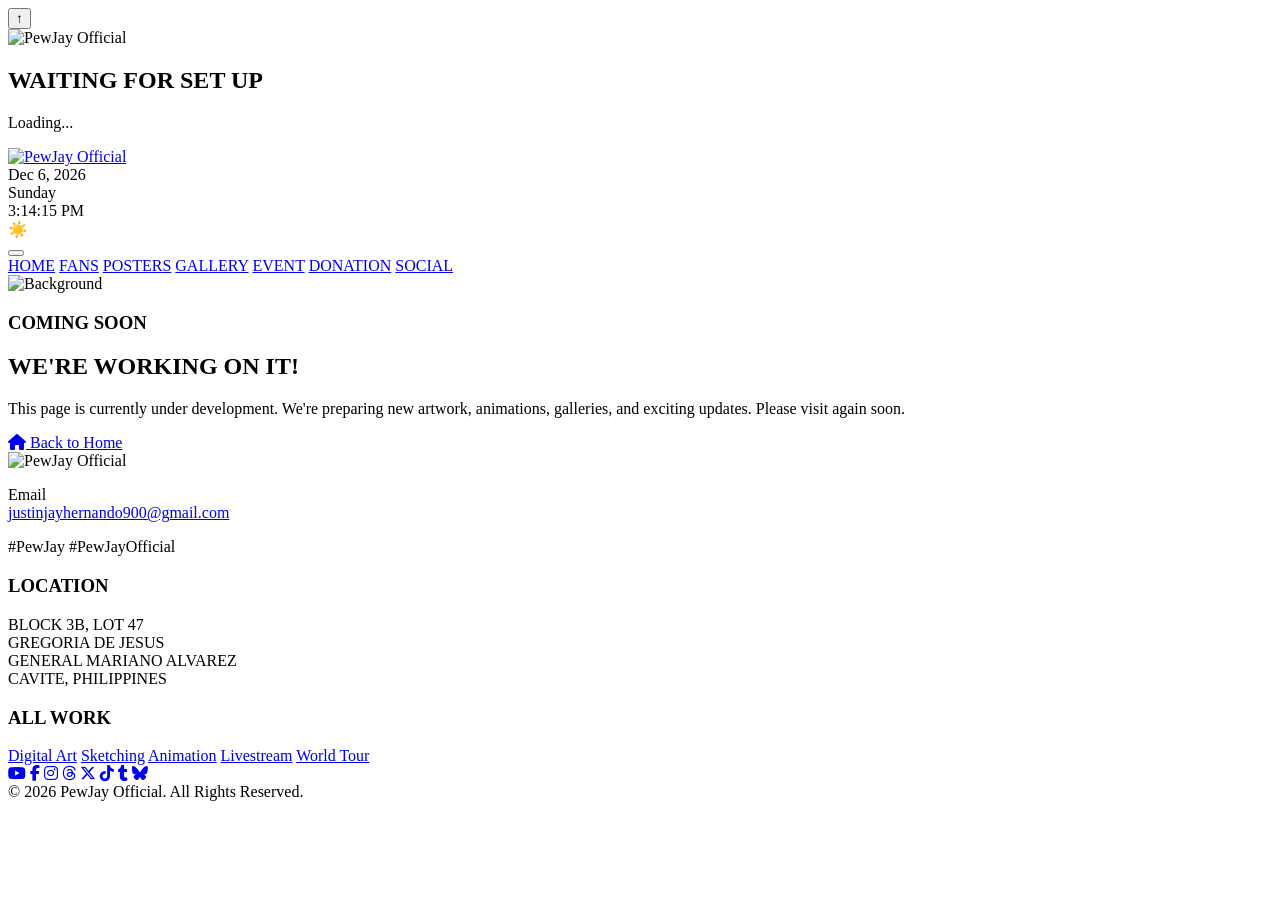
==== coming-soon.html @ 34555b6b "main" ====
<!DOCTYPE html>
<html lang="en">

<head>

    <meta charset="UTF-8">
    <meta name="viewport" content="width=device-width, initial-scale=1.0">

    <title>Coming Soon</title>

    <link rel="icon" href="images/logo/favicon.png">

    <!-- Google Fonts -->
    <link href="https://fonts.googleapis.com/css2?family=Poppins:wght@300;400;500;600;700;800&display=swap" rel="stylesheet">

    <!-- Font Awesome -->
    <link rel="stylesheet"
          href="https://cdnjs.cloudflare.com/ajax/libs/font-awesome/6.7.2/css/all.min.css">

    <!-- Main CSS -->
    <link rel="stylesheet" href="css/coming-soon-style.css">
    <link rel="stylesheet" href="css/coming-soon-responsive.css">

</head>

<body>

<!-- Back To Top -->
<button id="backToTop" aria-label="Back to Top">
    ↑
</button>

<!-- Hero Particles -->
<div class="hero-particles">

    <span></span>
    <span></span>
    <span></span>
    <span></span>
    <span></span>
    <span></span>
    <span></span>
    <span></span>

</div>

<!-- ========================= -->
<!-- LOADING SCREEN -->
<!-- ========================= -->

<div id="loader">

    <div class="loader-card">

        <div class="loader-border"></div>

        <img src="images/logo/name.png"
             class="loader-logo"
             alt="PewJay Official">

        <h2>WAITING FOR SET UP</h2>

        <p>Loading...</p>

        <div class="loading-bar">

            <span></span>

        </div>

    </div>

</div>

<!-- ========================= -->
<!-- NAVIGATION -->
<!-- ========================= -->

<header class="navbar">

    <div class="nav-brand">
        <a href="index.html">
            <img src="images/logo/name.png"
            alt="PewJay Official"
            class="nav-logo">
        </a>
        <div id="navDate" class="nav-date"></div>
    </div>

    <div class="nav-right">

        <div class="datetime">

            <div class="day" id="day">
                Wednesday
            </div>

            <div class="clock" id="clock">
                12:00 PM
            </div>

        </div>

        <div class="theme-icon" id="themeIcon">
            ☀️
        </div>

        <button class="hamburger" id="hamburger">

            <span></span>
            <span></span>
            <span></span>

        </button>

    </div>

</header>

<!-- ========================= -->
<!-- MOBILE MENU -->
<!-- ========================= -->

<nav class="mobile-menu" id="mobileMenu">

    <a href="index.html">HOME</a>

    <a href="coming-soon.html">FANS</a>

    <a href="posters.html">POSTERS</a>

    <a href="coming-soon.html">GALLERY</a>

    <a href="event.html">EVENT</a>

    <a href="coming-soon.html">DONATION</a>

    <a href="coming-soon.html">SOCIAL</a>

</nav>

<!-- ===================== -->
<!-- HERO -->
<!-- ===================== -->

<section class="hero">

    <img src="images/hero/hero-bg.jpg"
         class="hero-bg"
         alt="Background">

    <div class="hero-overlay"></div>

    <div class="coming-particles coming-soon">

        <span></span>
        <span></span>
        <span></span>
        <span></span>
        <span></span>

    </div>

    <div class="hero-container">

        <div class="coming-card">

            <h3>COMING SOON</h3>

            <h1>WE'RE WORKING ON IT!</h1>

            <p>

                This page is currently under development.

                We're preparing new artwork, animations,
                galleries, and exciting updates.

                Please visit again soon.

            </p>

            <a href="index.html" class="btn primary">

                <i class="fa-solid fa-house"></i>

                Back to Home

            </a>

        </div>

    </div>

</section>

<!-- ========================= -->
<!-- FOOTER -->
<!-- ========================= -->

<footer class="footer">

    <div class="footer-container">

        <!-- LEFT -->

        <div class="footer-column">

            <img src="images/logo/name.png"
                 alt="PewJay Official"
                 class="footer-logo">

            <p class="footer-email">

                Email

                <br>

                <a href="mailto:justinjayhernando900@gmail.com">
                    justinjayhernando900@gmail.com
                </a>

            </p>

            <div class="hashtags">

                <span>#PewJay</span>

                <span>#PewJayOfficial</span>

            </div>

        </div>

        <!-- MIDDLE -->

        <div class="footer-column">

            <h3>LOCATION</h3>

            <p>

                BLOCK 3B, LOT 47

                <br>

                GREGORIA DE JESUS

                <br>

                GENERAL MARIANO ALVAREZ

                <br>

                CAVITE, PHILIPPINES

            </p>

        </div>

        <!-- RIGHT -->

        <div class="footer-column">

            <h3>ALL WORK</h3>

            <a href="#digital-art">Digital Art</a>
            <a href="#sketching">Sketching</a>
            <a href="#animation">Animation</a>
            <a href="#livestream">Livestream</a>
            <a href="#world-tour">World Tour</a>

        </div>

    </div>

    <!-- Social -->

    <div class="social-icons">

        <a href="https://youtube.com/@PewJay_Art"><i class="fa-brands fa-youtube"></i></a>

        <a href="https://www.facebook.com/share/1BvWfZyaUS/"><i class="fa-brands fa-facebook-f"></i></a>

        <a href="https://www.instagram.com/PewJay_Art"><i class="fa-brands fa-instagram"></i></a>

        <a href="https://www.threads.net/@pewjay_art"><i class="fa-brands fa-threads"></i></a>

        <a href="https://www.x.com/PewJay_Art"><i class="fa-brands fa-x-twitter"></i></a>

        <a href="https://www.tiktok.com/@pewjay_art"><i class="fa-brands fa-tiktok"></i></a>

        <a href="https://www.tumblr.com/pewjayart"><i class="fa-brands fa-tumblr"></i></a>

        <a href="https://bsky.app/profile/pewjayart.bsky.social"><i class="fa-brands fa-bluesky"></i></a>

    </div>

    <div class="copyright">

        © 2026 PewJay Official.
        All Rights Reserved.

    </div>

</footer>

<!-- ========================= -->
<!-- JS -->
<!-- ========================= -->

<script src="js/menu.js"></script>
<script src="js/datetime.js"></script>
<script src="js/script.js"></script>
<script src="js/slider.js"></script>

</body>
</html>
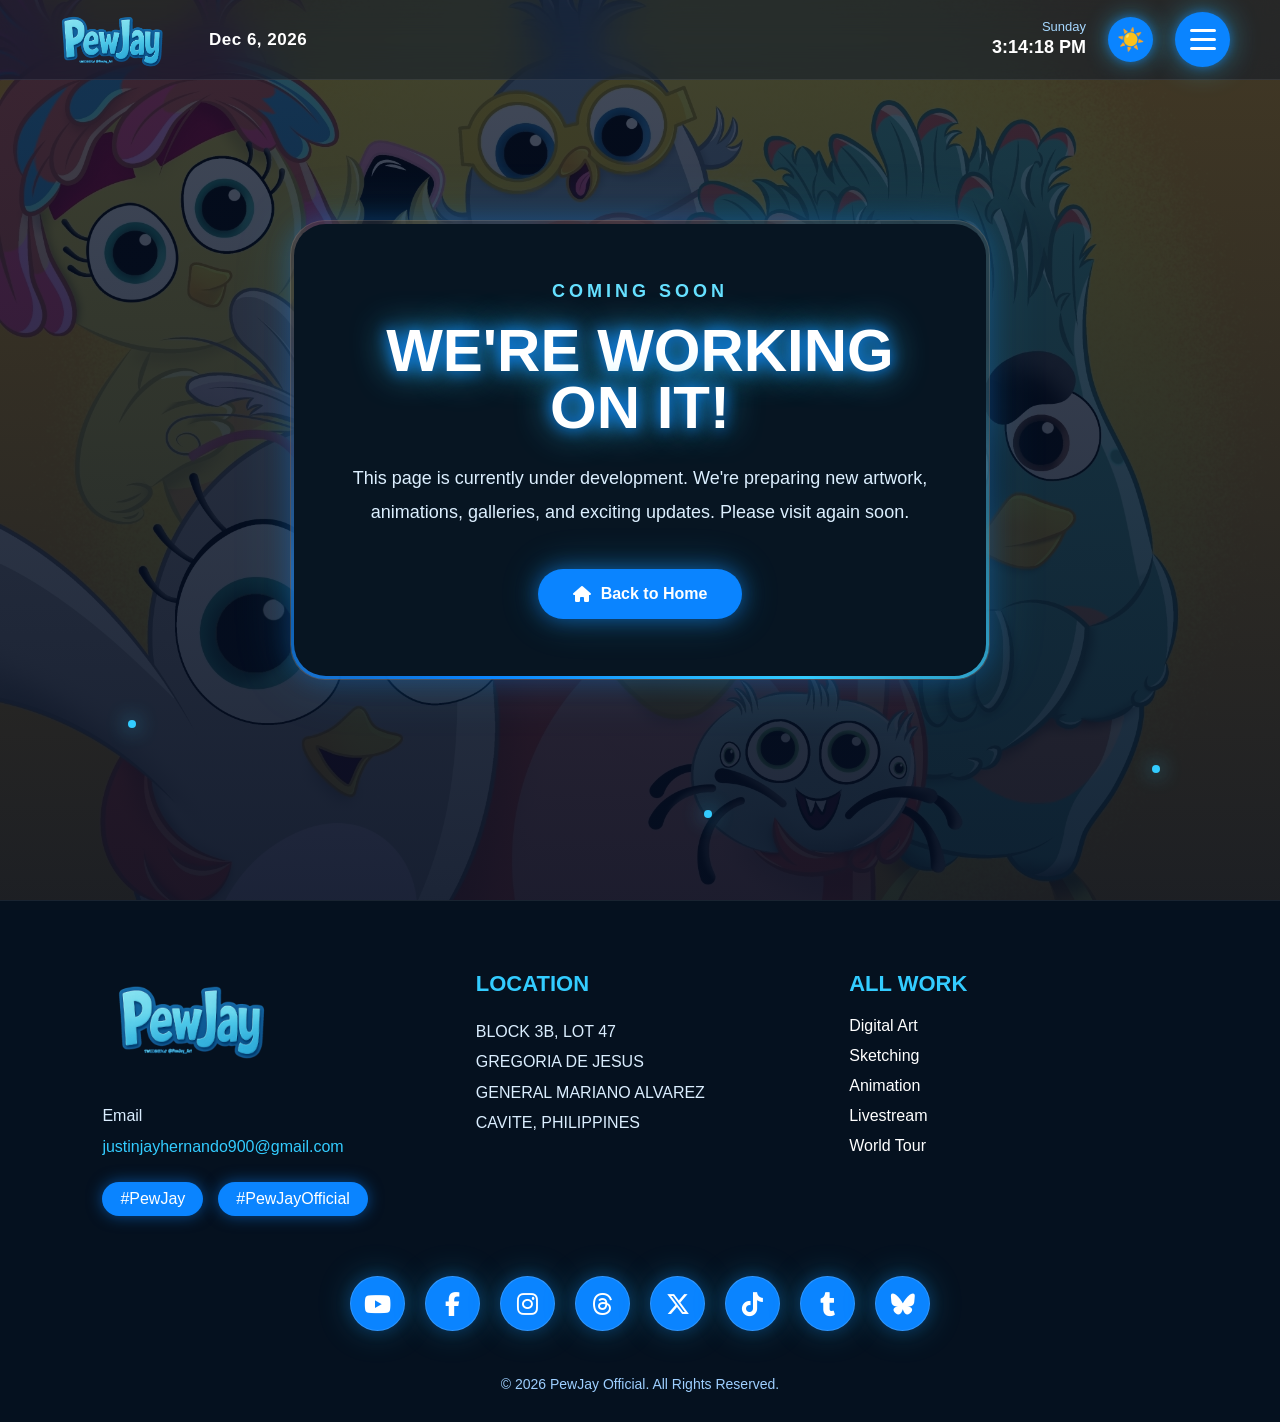
==== commit 9d54871f: "Web Public" ====
--- a/coming-soon.html
+++ b/coming-soon.html
@@ -121,23 +121,23 @@
 <!-- MOBILE MENU -->
 <!-- ========================= -->
 
-<nav class="mobile-menu" id="mobileMenu">
-
-    <a href="index.html">HOME</a>
-
-    <a href="coming-soon.html">FANS</a>
-
-    <a href="posters.html">POSTERS</a>
-
-    <a href="coming-soon.html">GALLERY</a>
-
-    <a href="event.html">EVENT</a>
-
-    <a href="coming-soon.html">DONATION</a>
-
-    <a href="coming-soon.html">SOCIAL</a>
-
-</nav>
+    <nav class="mobile-menu" id="mobileMenu">
+
+        <a href="index.html">HOME</a>
+
+        <a href="coming-soon.html">FANS</a>
+
+        <a href="posters.html">POSTERS</a>
+
+        <a href="coming-soon.html">GALLERY</a>
+
+        <a href="event.html">EVENT</a>
+
+        <a href="coming-soon.html">DONATION</a>
+
+        <a href="social.html">SOCIAL</a>
+
+    </nav>
 
 <!-- ===================== -->
 <!-- HERO -->
--- a/css/coming-soon-style.css
+++ b/css/coming-soon-style.css
@@ -0,0 +1,1624 @@
+/* ==========================================
+   PEWJAY OFFICIAL
+   Main Stylesheet
+========================================== */
+
+*{
+    margin:0;
+    padding:0;
+    box-sizing:border-box;
+}
+
+html{
+    scroll-behavior:smooth;
+}
+
+body{
+    font-family:'Poppins',sans-serif;
+    background:#071522;
+    color:#fff;
+    overflow-x:hidden;
+}
+
+/* Scrollbar */
+
+::-webkit-scrollbar{
+    width:10px;
+}
+
+::-webkit-scrollbar-track{
+    background:#071522;
+}
+
+::-webkit-scrollbar-thumb{
+    background:#0A84FF;
+    border-radius:20px;
+}
+
+::-webkit-scrollbar-thumb:hover{
+    background:#33CCFF;
+}
+
+/* ===========================
+   Navigation
+=========================== */
+
+.navbar{
+    position:fixed;
+    top:0;
+    left:0;
+    width:100%;
+    height:80px;
+    display:flex;
+    justify-content:space-between;
+    align-items:center;
+    padding:0 70px;
+    z-index:9999;
+
+    background:rgba(8,20,45,.45);
+    backdrop-filter:blur(18px);
+
+    border-bottom:1px solid rgba(255,255,255,.08);
+
+    transition:.35s;
+}
+
+.nav-logo img{
+    height:60px;
+    display:block;
+}
+
+.nav-right{
+    display:flex;
+    align-items:center;
+    gap:22px;
+}
+
+/* Logo + Date */
+
+.nav-brand{
+
+    display:flex;
+
+    align-items:center;
+
+    gap:18px;
+
+}
+
+.nav-logo{
+
+    width:125px;
+
+    height:auto;
+
+    margin-top: 7px;
+
+}
+
+.nav-date{
+
+    padding:8px 16px;
+
+    border-radius:30px;
+
+    color:#FFFFFF;
+
+    font-size:17px;
+
+    font-weight:600;
+
+    letter-spacing:.5px;
+
+    white-space:nowrap;
+
+
+}
+
+/* ===========================
+   Date Time
+=========================== */
+
+.datetime{
+    text-align:right;
+    line-height:1.3;
+}
+
+.day{
+    font-size:13px;
+    color:#A6D8FF;
+}
+
+.clock{
+    font-size:18px;
+    font-weight:700;
+    color:#ffffff;
+}
+
+/* ===========================
+   Day / Night
+=========================== */
+
+.theme-icon{
+    width:45px;
+    height:45px;
+
+    border-radius:50%;
+
+    display:flex;
+    align-items:center;
+    justify-content:center;
+
+    background:#0A84FF;
+
+    cursor:pointer;
+
+    font-size:22px;
+
+    box-shadow:
+    0 0 10px #0a84ff7e,
+    0 0 25px #33ccff7a;
+
+    transition:.3s;
+}
+
+.theme-icon:hover{
+
+    transform:rotate(25deg) scale(1.08);
+
+}
+
+/* ===========================
+   Hamburger
+=========================== */
+
+.hamburger{
+
+    width:55px;
+    height:55px;
+    transition:.3s;
+
+
+    border:none;
+    outline:none;
+
+    border-radius:50%;
+
+    cursor:pointer;
+
+    display:flex;
+    flex-direction:column;
+    justify-content:center;
+    align-items:center;
+
+    gap:6px;
+
+    background:#0A84FF;
+
+    box-shadow:
+    0 0 10px #0a84ff7c,
+    0 0 30px #33ccff79;
+
+}
+
+.hamburger.active span:nth-child(1){
+
+    transform:
+    translateY(9px)
+    rotate(45deg);
+
+}
+
+.hamburger.active span:nth-child(2){
+
+    opacity:0;
+
+}
+
+.hamburger.active span:nth-child(3){
+
+    transform:
+    translateY(-9px)
+    rotate(-45deg);
+
+}
+
+.hamburger span{
+
+    width:26px;
+    height:3px;
+
+    border-radius:5px;
+
+    background:white;
+
+    transition:.35s;
+
+}
+
+/* ===========================
+   Mobile Menu
+=========================== */
+
+.mobile-menu{
+
+    position:fixed;
+
+    top:80px;
+    right:-320px;
+
+    width:280px;
+    height:calc(100vh - 80px);
+
+    background:#071522;
+
+    display:flex;
+    flex-direction:column;
+
+    padding:40px;
+
+    gap:25px;
+
+    transition:.35s;
+
+    z-index:999;
+
+    border-left:1px solid rgba(255,255,255,.08);
+
+}
+
+.mobile-menu.active{
+
+    right:0;
+
+}
+
+.mobile-menu a{
+
+    position:relative;
+
+    color:white;
+
+    text-decoration:none;
+
+    font-weight:600;
+
+    letter-spacing:1px;
+
+    transition:.3s;
+
+}
+
+.mobile-menu a::after{
+
+    content:"";
+
+    position:absolute;
+
+    left:0;
+
+    bottom:-6px;
+
+    width:0;
+
+    height:2px;
+
+    background:#33CCFF;
+
+    transition:.35s;
+
+}
+
+.mobile-menu a:hover::after{
+
+    width:100%;
+
+}
+
+.mobile-menu a:hover{
+
+    color:#33CCFF;
+
+    padding-left:8px;
+
+}
+
+/* ===========================
+   Hero
+=========================== */
+
+.hero{
+
+    position:relative;
+
+    min-height:100vh;
+
+    display:flex;
+
+    align-items:center;
+
+    overflow:hidden;
+
+}
+
+.hero-bg{
+
+    position:absolute;
+
+    inset:0;
+
+    width:100%;
+
+    height:100%;
+
+    object-fit:cover;
+
+    animation:zoomHero 20s ease-in-out infinite alternate;
+
+}
+
+.hero-overlay{
+
+    position:absolute;
+
+    inset:0;
+
+    background:
+    linear-gradient(
+    90deg,
+    rgba(6,15,40,.92),
+    rgba(6,20,45,.70),
+    rgba(5,20,45,.45)
+    );
+
+}
+
+.hero-container{
+
+    position:relative;
+
+    z-index:5;
+
+    width:100%;
+    max-width:1500px;
+
+    margin:0 auto;
+
+    padding:120px 100px 80px;
+
+    display:grid;
+
+    grid-template-columns:1.1fr .9fr;
+
+    gap:80px;
+
+    align-items:center;
+
+}
+
+.hero-tag{
+
+    display:inline-block;
+
+    padding:10px 20px;
+
+    border-radius:50px;
+
+    background:rgba(10,132,255,.18);
+
+    border:1px solid rgba(51,204,255,.4);
+
+    color:#66E0FF;
+
+    letter-spacing:2px;
+
+    margin-bottom:25px;
+
+}
+
+.hero h1{
+
+    font-size:84px;
+
+    line-height:.95;
+
+    margin-bottom:30px;
+
+    text-shadow:
+
+    0 0 15px #0a84ff88,
+
+    0 0 35px #33ccff85;
+
+}
+
+.hero-skills{
+
+    display:flex;
+
+    flex-wrap:wrap;
+
+    gap:12px;
+
+    margin-bottom:30px;
+
+}
+
+.hero-skills span{
+
+    padding:10px 18px;
+
+    border-radius:50px;
+
+    background:rgba(255,255,255,.08);
+
+    border:1px solid rgba(51,204,255,.25);
+
+    backdrop-filter:blur(8px);
+
+}
+
+.hero p{
+
+    max-width:650px;
+
+    line-height:1.9;
+
+    color:#D8EDFF;
+
+}
+
+.hero-image{
+
+    display:flex;
+
+    justify-content:center;
+
+}
+
+.hero-image img{
+
+    width:100%;
+
+    max-width:520px;
+
+    animation:floatHero 5s ease-in-out infinite;
+
+    filter:
+
+    drop-shadow(0 0 20px #0A84FF)
+
+    drop-shadow(0 0 50px #33CCFF);
+
+}
+
+.hero-stats{
+
+    display:flex;
+
+    gap:20px;
+
+    margin-top:50px;
+
+}
+
+
+.stat-card{
+
+    width:140px;
+
+    padding:22px;
+
+    text-align:center;
+
+    border-radius:20px;
+
+    background:rgba(255,255,255,.06);
+
+    border:1px solid rgba(51,204,255,.25);
+
+    backdrop-filter:blur(12px);
+
+}
+
+.stat-card h2{
+
+    color:#33CCFF;
+
+    font-size:34px;
+
+}
+
+.stat-card small{
+
+    color:#D8EDFF;
+
+}
+
+.scroll-down{
+
+    position:absolute;
+
+    bottom:30px;
+
+    left:50%;
+
+    transform:translateX(-50%);
+
+    display:flex;
+
+    flex-direction:column;
+
+    align-items:center;
+
+    color:white;
+
+    animation:bounce 2s infinite;
+
+}
+
+.scroll-down span{
+
+    margin-top:8px;
+
+    font-size:13px;
+
+    letter-spacing:2px;
+
+}
+
+@keyframes bounce{
+
+    0%,100%{
+
+        transform:translateX(-50%) translateY(0);
+
+    }
+
+    50%{
+
+        transform:translateX(-50%) translateY(10px);
+
+    }
+
+}
+
+.hero-left{
+
+    max-width:650px;
+
+    padding-left:30px;
+
+}
+
+
+/* ===========================
+   Buttons
+=========================== */
+
+.hero-buttons{
+
+    display:flex;
+
+    gap:20px;
+
+    margin-top:35px;
+
+}
+
+.btn{
+
+    position:relative;
+
+    overflow:hidden;
+
+    display:inline-flex;
+
+    align-items:center;
+
+    justify-content:center;
+
+    padding:16px 34px;
+
+    border-radius:50px;
+
+    text-decoration:none;
+
+    font-weight:700;
+
+    color:#fff;
+
+    transition:.35s ease;
+
+}
+
+.btn::before{
+
+    content:"";
+
+    position:absolute;
+
+    top:0;
+
+    left:-120%;
+
+    width:60%;
+
+    height:100%;
+
+    background:rgba(255,255,255,.25);
+
+    transform:skewX(-25deg);
+
+    transition:.6s;
+
+}
+
+.btn:hover::before{
+
+    left:140%;
+
+}
+
+.btn:hover{
+
+    transform:translateY(-5px) scale(1.04);
+
+}
+
+.primary{
+
+    background:#0A84FF;
+
+    color:white;
+
+    box-shadow:
+    0 0 20px #0a84ff80,
+    0 0 40px #33ccff3f;
+
+}
+
+.primary:hover{
+
+    transform:translateY(-5px);
+
+}
+
+.secondary{
+
+    border:2px solid #33CCFF;
+
+    color:white;
+
+}
+
+.secondary:hover{
+
+    background:#33CCFF;
+
+    color:#071522;
+
+}
+
+/* ===========================
+   Animation
+=========================== */
+
+@keyframes zoomHero{
+
+    from{
+
+        transform:scale(1);
+
+    }
+
+    to{
+
+        transform:scale(1.08);
+
+    }
+
+}
+
+/* ==========================================
+   FOOTER
+========================================== */
+
+.footer{
+
+    background:#05111F;
+
+    padding:70px 8% 30px;
+
+    border-top:1px solid rgba(255,255,255,.08);
+
+}
+
+.footer-container{
+
+    display:grid;
+
+    grid-template-columns:
+    repeat(auto-fit,minmax(250px,1fr));
+
+    gap:45px;
+
+}
+
+.footer-column h3{
+
+    margin-bottom:20px;
+
+    color:#33CCFF;
+
+    font-size:22px;
+
+}
+
+.footer-logo{
+
+    width:180px;
+
+    margin-bottom:25px;
+
+}
+
+.footer-column p{
+
+    line-height:1.9;
+
+    color:#dbeeff;
+
+}
+
+.footer-column a{
+
+    display:block;
+
+    color:white;
+
+    text-decoration:none;
+
+    margin-bottom:12px;
+
+    transition:.3s;
+
+}
+
+.footer-column a:hover{
+
+    color:#33CCFF;
+
+    padding-left:8px;
+
+}
+
+.footer-email{
+
+    margin-bottom:20px;
+
+}
+
+.footer-email a{
+
+    display:inline;
+
+    color:#33CCFF;
+
+}
+
+.hashtags{
+
+    display:flex;
+
+    gap:15px;
+
+    flex-wrap:wrap;
+
+    margin-top:20px;
+
+}
+
+.hashtags span{
+
+    background:#0A84FF;
+
+    padding:8px 18px;
+
+    border-radius:30px;
+
+    box-shadow:
+
+    0 0 15px #0a84ff81;
+
+}
+
+/* ==========================================
+   SOCIAL ICONS
+========================================== */
+
+.social-icons{
+
+    display:flex;
+
+    justify-content:center;
+
+    align-items:center;
+
+    gap:20px;
+
+    margin-top:60px;
+
+    flex-wrap:wrap;
+
+}
+
+.social-icons a{
+
+    width:55px;
+
+    height:55px;
+
+    display:flex;
+
+    align-items:center;
+
+    justify-content:center;
+
+    text-decoration:none;
+
+    color:#FFFFFF;
+
+    font-size:24px;
+
+    border-radius:50%;
+
+    background:#0A84FF;
+
+    border:1px solid rgba(255,255,255,.15);
+
+    box-shadow:
+        0 0 15px #0a84ff3d,
+        0 0 35px #33ccff3a;
+
+    transition:all .3s ease;
+
+}
+
+.social-icons a i{
+
+    color:#FFFFFF;
+
+    text-decoration:none;
+
+    line-height:1;
+
+}
+
+.social-icons a:hover{
+
+    background:#33CCFF;
+
+    color:#FFFFFF;
+
+    transform:translateY(-6px) scale(1.08);
+
+    box-shadow:
+        0 0 20px #33CCFF,
+        0 0 45px #33CCFF;
+
+}
+
+.social-icons a:hover i{
+
+    color:#FFFFFF;
+
+}
+
+/* Copyright */
+
+.copyright{
+
+    text-align:center;
+
+    margin-top:45px;
+
+    color:#9ecfff;
+
+    font-size:14px;
+
+}
+
+/* ==========================================
+   LOADING SCREEN
+========================================== */
+
+#loader{
+
+    position:fixed;
+
+    inset:0;
+
+    background:#071522;
+
+    display:flex;
+
+    justify-content:center;
+
+    align-items:center;
+
+    z-index:999999;
+
+    transition:
+        opacity .6s ease,
+        visibility .6s ease;
+
+}
+
+#loader.hide{
+
+    opacity:0;
+
+    visibility:hidden;
+
+}
+
+.loader-content{
+
+    text-align:center;
+
+}
+
+.loader-logo{
+
+    width:220px;
+
+    margin-bottom:40px;
+
+    animation:logoFloat 2.5s ease-in-out infinite;
+
+}
+
+.loader-ring{
+
+    width:70px;
+
+    height:70px;
+
+    border-radius:50%;
+
+    border:6px solid rgba(255,255,255,.15);
+
+    border-top:6px solid #33CCFF;
+
+    margin:auto;
+
+    animation:spin 1s linear infinite;
+
+    box-shadow:
+
+    0 0 25px #0a84ff85,
+
+    0 0 40px #33ccff79;
+
+}
+
+.loader-text{
+
+    margin-top:25px;
+
+    font-size:18px;
+
+    letter-spacing:2px;
+
+    color:#D7F0FF;
+
+}
+
+.loader-card{
+
+    position:relative;
+
+    width:380px;
+
+    padding:45px;
+
+    border-radius:28px;
+
+    background:rgba(255,255,255,.05);
+
+    backdrop-filter:blur(18px);
+
+    overflow:hidden;
+
+    text-align:center;
+
+    border:1px solid rgba(255,255,255,.08);
+
+}
+
+.loader-border{
+
+    position:absolute;
+
+    inset:-2px;
+
+    border-radius:30px;
+
+    background:
+
+    conic-gradient(
+
+    transparent,
+
+    transparent,
+
+    #33CCFF,
+
+    #00BFFF,
+
+    transparent,
+
+    transparent
+
+    );
+
+    animation:borderRotate 2.2s linear infinite;
+
+}
+
+.loader-border::before{
+
+    content:"";
+
+    position:absolute;
+
+    inset:3px;
+
+    border-radius:28px;
+
+    background:#071522;
+
+}
+
+.loader-card>*{
+
+    position:relative;
+
+    z-index:2;
+
+}
+
+@keyframes borderRotate{
+
+    from{
+
+        transform:rotate(0deg);
+
+    }
+
+    to{
+
+        transform:rotate(360deg);
+
+    }
+
+}
+
+.loading-bar{
+
+    width:100%;
+
+    height:8px;
+
+    margin-top:30px;
+
+    border-radius:30px;
+
+    overflow:hidden;
+
+    background:#16304A;
+
+}
+
+.loading-bar span{
+
+    display:block;
+
+    width:40%;
+
+    height:100%;
+
+    border-radius:30px;
+
+    background:linear-gradient(
+
+    90deg,
+
+    #00BFFF,
+
+    #33CCFF,
+
+    #FFFFFF,
+
+    #33CCFF
+
+    );
+
+    animation:loadingMove 1.6s infinite;
+
+}
+
+@keyframes loadingMove{
+
+    from{
+
+        transform:translateX(-100%);
+
+    }
+
+    to{
+
+        transform:translateX(260%);
+
+    }
+
+}
+
+.loader-logo{
+
+    width:180px;
+
+    margin-bottom:20px;
+
+    animation:floatLogo 3s ease-in-out infinite;
+
+}
+
+@keyframes floatLogo{
+
+    0%,100%{
+
+        transform:translateY(0);
+
+    }
+
+    50%{
+
+        transform:translateY(-8px);
+
+    }
+
+}
+
+/* Animation */
+
+@keyframes spin{
+
+    from{
+
+        transform:rotate(0deg);
+
+    }
+
+    to{
+
+        transform:rotate(360deg);
+
+    }
+
+}
+
+@keyframes logoFloat{
+
+    0%{
+
+        transform:translateY(0);
+
+    }
+
+    50%{
+
+        transform:translateY(-10px);
+
+    }
+
+    100%{
+
+        transform:translateY(0);
+
+    }
+
+}
+
+/* =====================================
+   Scroll Progress
+===================================== */
+
+#progressBar{
+
+    position:fixed;
+
+    top:0;
+    left:0;
+
+    height:4px;
+
+    width:0;
+
+    background:linear-gradient(
+    90deg,
+    #00BFFF,
+    #0A84FF,
+    #33CCFF);
+
+    z-index:999999;
+
+}
+
+/* =====================================
+   Back To Top
+===================================== */
+
+#backToTop{
+
+    position:fixed;
+
+    right:30px;
+    bottom:30px;
+
+    width:58px;
+    height:58px;
+
+    border:none;
+
+    border-radius:50%;
+
+    background:#0A84FF;
+
+    color:#fff;
+
+    cursor:pointer;
+
+    font-size:24px;
+
+    opacity:0;
+
+    visibility:hidden;
+
+    transition:.3s;
+
+    box-shadow:
+
+    0 0 20px #0a84ff7c,
+
+    0 0 45px #33ccff80;
+
+}
+
+#backToTop.show{
+
+    opacity:1;
+
+    visibility:visible;
+
+}
+
+#backToTop:hover{
+
+    transform:translateY(-6px);
+
+}
+
+/* =====================================
+   Mobile
+===================================== */
+
+@media(max-width:768px){
+
+    #backToTop{
+
+        right:18px;
+
+        bottom:18px;
+
+        width:50px;
+
+        height:50px;
+
+    }
+
+}
+
+
+
+
+
+
+
+
+
+
+
+
+
+/* ==========================================
+   COMING SOON
+========================================== */
+
+.hero{
+
+    position:relative;
+
+    min-height:100vh;
+
+    display:flex;
+
+    justify-content:center;
+
+    align-items:center;
+
+    overflow:hidden;
+
+}
+
+.hero-bg{
+
+    position:absolute;
+
+    inset:0;
+
+    width:100%;
+
+    height:100%;
+
+    object-fit:cover;
+
+    z-index:-3;
+
+}
+
+.hero-overlay{
+
+    position:absolute;
+
+    inset:0;
+
+    background:linear-gradient(
+        rgba(5,15,35,.75),
+        rgba(5,15,35,.90)
+    );
+
+    z-index:-2;
+
+}
+
+.hero-container{
+
+    width:100%;
+
+    max-width:1200px;
+
+    padding:120px 30px;
+
+    display:flex;
+
+    justify-content:center;
+
+    align-items:center;
+
+}
+
+.coming-card{
+
+    position:relative;
+
+    width:100%;
+
+    max-width:700px;
+
+    padding:60px 50px;
+
+    text-align:center;
+
+    border-radius:35px;
+
+    background:rgba(255,255,255,.08);
+
+    backdrop-filter:blur(12px);
+
+    border:1px solid rgba(255,255,255,.12);
+
+    overflow:hidden;
+
+    box-shadow:
+
+        0 0 25px rgba(10,132,255,.25),
+
+        0 0 60px rgba(51,204,255,.15);
+
+}
+
+.coming-card::before{
+
+    content:"";
+
+    position:absolute;
+
+    inset:-3px;
+
+    border-radius:35px;
+
+    background:conic-gradient(
+
+        transparent,
+
+        transparent,
+
+        #33CCFF,
+
+        #0A84FF,
+
+        transparent,
+
+        transparent
+
+    );
+
+    animation:borderRotate 8s linear infinite;
+
+    z-index:-1;
+
+}
+
+.coming-card::after{
+
+    content:"";
+
+    position:absolute;
+
+    inset:3px;
+
+    border-radius:32px;
+
+    background:#071522;
+
+    z-index:-1;
+
+}
+
+@keyframes borderRotate{
+
+    from{
+
+        transform:rotate(0deg);
+
+    }
+
+    to{
+
+        transform:rotate(360deg);
+
+    }
+
+}
+
+.coming-card h3{
+
+    color:#66E0FF;
+
+    font-size:18px;
+
+    letter-spacing:4px;
+
+    margin-bottom:20px;
+
+    text-transform:uppercase;
+
+}
+
+.coming-card h1{
+
+    color:#fff;
+
+    font-size:60px;
+
+    margin-bottom:25px;
+
+    text-shadow:
+
+        0 0 15px #0A84FF,
+
+        0 0 35px #33CCFF;
+
+}
+
+.coming-card p{
+
+    color:#DCEFFF;
+
+    font-size:18px;
+
+    line-height:1.9;
+
+    margin-bottom:40px;
+
+}
+
+.coming-card .btn{
+
+    display:inline-flex;
+
+    align-items:center;
+
+    gap:10px;
+
+    padding:16px 35px;
+
+    border-radius:50px;
+
+}
+
+.coming-particles{
+
+    position:absolute;
+
+    inset:0;
+
+    overflow:hidden;
+
+    pointer-events:none;
+
+}
+
+.coming-particles span{
+
+    position:absolute;
+
+    width:8px;
+
+    height:8px;
+
+    border-radius:50%;
+
+    background:#33CCFF;
+
+    box-shadow:0 0 20px #33CCFF;
+
+    animation:floatParticle 12s linear infinite;
+
+}
+
+.coming-particles span:nth-child(1){left:10%;top:80%;}
+.coming-particles span:nth-child(2){left:30%;top:60%;}
+.coming-particles span:nth-child(3){left:55%;top:90%;}
+.coming-particles span:nth-child(4){left:75%;top:70%;}
+.coming-particles span:nth-child(5){left:90%;top:85%;}
+
+@keyframes floatParticle{
+
+    from{
+
+        transform:translateY(0);
+
+        opacity:0;
+
+    }
+
+    30%{
+
+        opacity:1;
+
+    }
+
+    to{
+
+        transform:translateY(-700px);
+
+        opacity:0;
+
+    }
+
+}
+
+
--- a/css/coming-soon-responsive.css
+++ b/css/coming-soon-responsive.css
@@ -0,0 +1,327 @@
+/* ==========================================
+   Responsive Design
+   PewJay Official
+========================================== */
+
+/* ===========================
+   Large Laptop
+=========================== */
+
+@media (max-width:1400px){
+
+    .navbar{
+        padding:0 50px;
+    }
+
+    .hero-content{
+        margin:0 0 90px 50px;
+    }
+
+    .hero h1{
+        font-size:60px;
+    }
+
+}
+
+/* ===========================
+   Laptop
+=========================== */
+
+@media (max-width:1200px){
+
+    .navbar{
+        padding:0 40px;
+    }
+
+    .hero-content{
+        max-width:650px;
+    }
+
+    .hero h1{
+        font-size:52px;
+    }
+
+    .hero h3{
+        font-size:20px;
+    }
+
+}
+
+/* ===========================
+   Tablet
+=========================== */
+
+@media (max-width:992px){
+
+    .navbar{
+        height:75px;
+        padding:0 30px;
+    }
+
+    .nav-logo img{
+        height:50px;
+    }
+
+    .hero-content{
+        margin:0 30px 80px;
+        max-width:100%;
+    }
+
+    .hero h1{
+        font-size:46px;
+    }
+
+    .hero h3{
+        font-size:18px;
+    }
+
+    .hero-text{
+        font-size:16px;
+    }
+
+    .btn{
+        margin-top: 25px;
+    }
+}
+
+/* ===========================
+   Mobile
+=========================== */
+
+@media (max-width:768px){
+
+    .navbar{
+        height:70px;
+        padding:0 18px;
+    }
+
+    .nav-right{
+        gap:12px;
+    }
+
+    .datetime{
+        display:none;
+    }
+
+    .theme-icon{
+        width:40px;
+        height:40px;
+        font-size:18px;
+    }
+
+    .hamburger{
+        width:48px;
+        height:48px;
+    }
+
+    .mobile-menu{
+        width:100%;
+        right:-100%;
+        top:70px;
+        height:calc(100vh - 70px);
+        padding-top:50px;
+        align-items:center;
+    }
+
+    .mobile-menu.active{
+        right:0;
+    }
+
+    .mobile-menu a{
+        font-size:22px;
+    }
+
+    .hero{
+        align-items:flex-end;
+        text-align:left;
+    }
+
+    .hero-content{
+        margin:0 20px 60px;
+    }
+
+    .hero-small{
+        font-size:13px;
+        letter-spacing:2px;
+    }
+
+    .hero h1{
+        font-size:38px;
+        line-height:1.1;
+    }
+
+    .hero h3{
+        font-size:16px;
+        line-height:1.6;
+    }
+
+    .hero-text{
+        font-size:15px;
+        line-height:1.7;
+    }
+
+    .hero-buttons{
+        flex-direction:column;
+        gap:15px;
+        width:100%;
+    }
+
+    .btn{
+        width:75%;
+        text-align:center;
+        padding:15px;
+        margin-top: 25px;
+    }
+
+}
+
+/* ===========================
+   Small Mobile
+=========================== */
+
+@media (max-width:480px){
+
+    .navbar{
+        padding:0 15px;
+    }
+
+    .nav-logo img{
+        height:42px;
+    }
+
+    .hero-content{
+        margin:0 18px 45px;
+    }
+
+    .hero h1{
+        font-size:30px;
+    }
+
+    .hero h3{
+        font-size:14px;
+    }
+
+    .hero-text{
+        font-size:14px;
+    }
+
+    .theme-icon{
+        width:36px;
+        height:36px;
+        font-size:16px;
+    }
+
+    .hamburger{
+        width:42px;
+        height:42px;
+    }
+
+}
+
+/* ===========================
+   Very Small Devices
+=========================== */
+
+@media (max-width:360px){
+
+    .hero h1{
+        font-size:26px;
+    }
+
+    .hero h3{
+        font-size:13px;
+    }
+
+    .hero-text{
+        font-size:13px;
+    }
+
+    .mobile-menu a{
+        font-size:20px;
+    }
+
+}
+
+@media(max-width:992px){
+
+.hero-container{
+
+grid-template-columns:1fr;
+
+text-align:center;
+
+}
+
+.hero-left{
+
+order:2;
+
+}
+
+.hero-right{
+
+order:1;
+
+}
+
+.hero h1{
+
+font-size:56px;
+
+}
+
+.hero p{
+
+margin:auto;
+
+}
+
+.hero-buttons{
+
+justify-content:center;
+
+}
+
+.hero-skills{
+
+justify-content:center;
+
+}
+
+.hero-stats{
+
+justify-content:center;
+
+flex-wrap:wrap;
+
+}
+
+.hero-image img{
+
+max-width:360px;
+
+}
+
+}
+
+@media(max-width:768px){
+
+.coming-card{
+
+padding:40px 25px;
+
+}
+
+.coming-card h1{
+
+font-size:38px;
+
+}
+
+.coming-card p{
+
+font-size:16px;
+
+}
+
+}
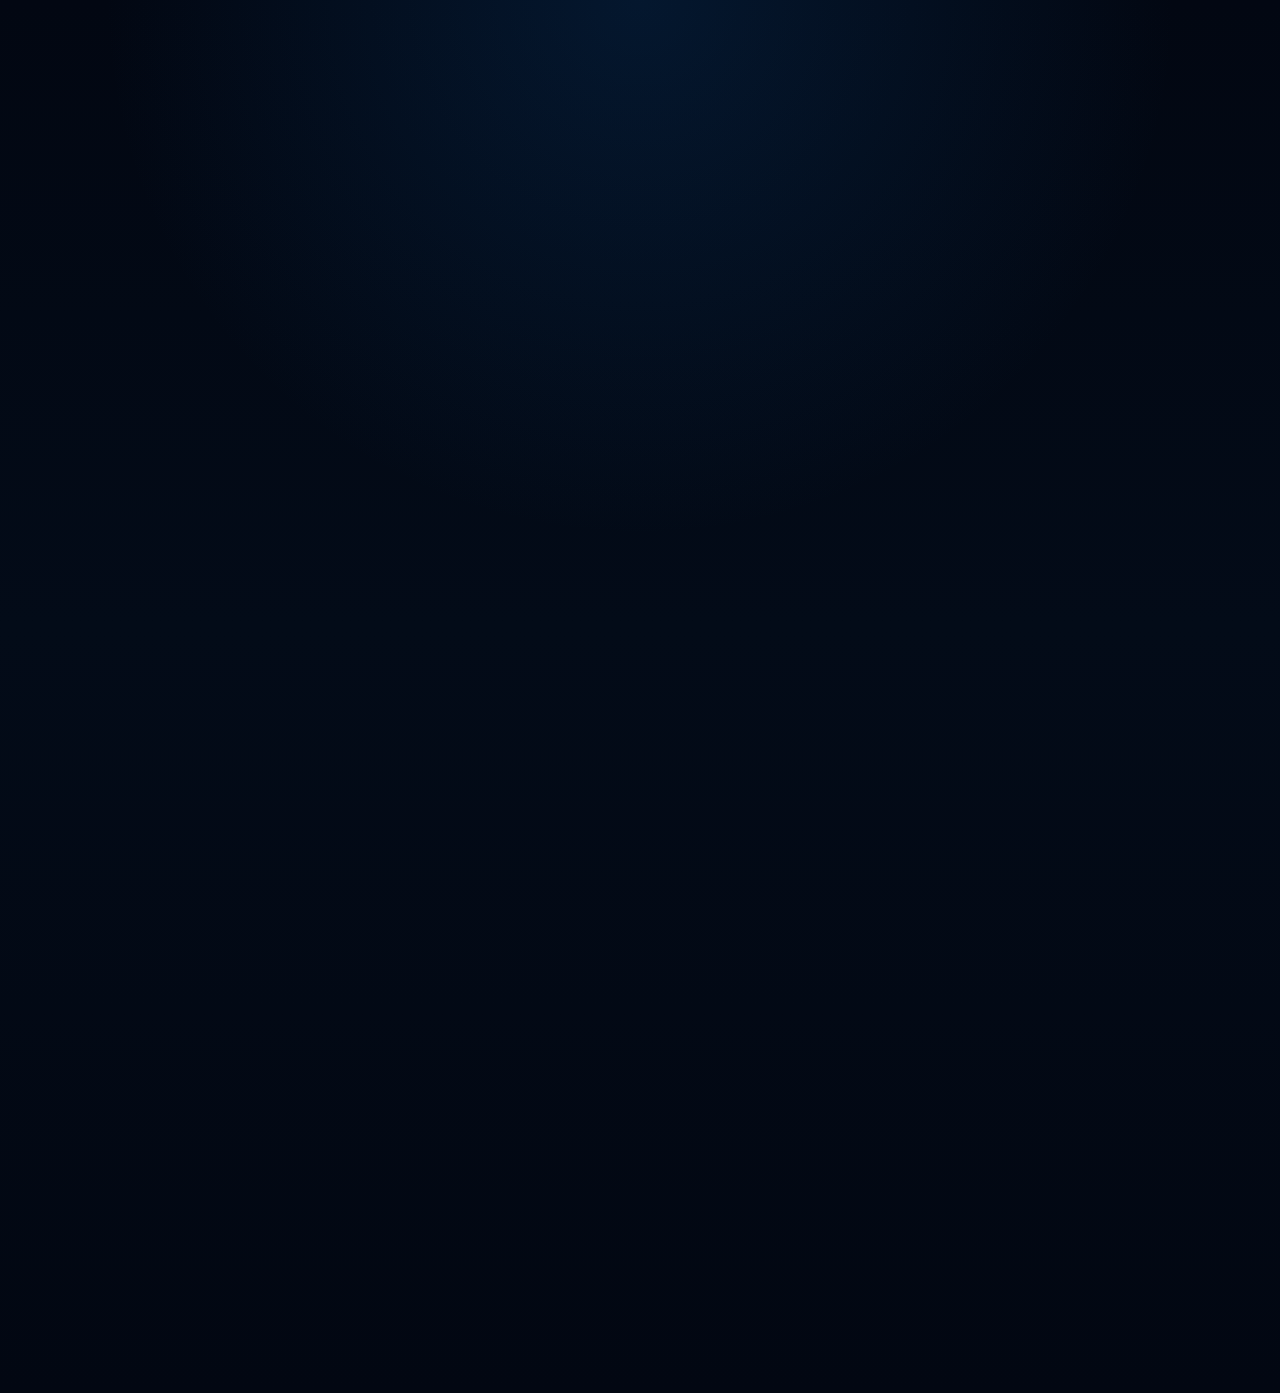
==== commit 7eeb9063: "WEB PUBLIC" ====
--- a/coming-soon.html
+++ b/coming-soon.html
@@ -1,318 +1,306 @@
 <!DOCTYPE html>
 <html lang="en">
-
 <head>
-
     <meta charset="UTF-8">
     <meta name="viewport" content="width=device-width, initial-scale=1.0">
 
-    <title>Coming Soon</title>
-
-    <link rel="icon" href="images/logo/favicon.png">
-
-    <!-- Google Fonts -->
-    <link href="https://fonts.googleapis.com/css2?family=Poppins:wght@300;400;500;600;700;800&display=swap" rel="stylesheet">
+    <title>COMING SOON</title>
+
+    <!-- FAVICON -->
+    <link
+        rel="icon"
+        type="image/png"
+        href="images/logo/favicon.png"
+    >
+
+    <link
+        rel="apple-touch-icon"
+        href="images/logo/favicon.png"
+    >
+
+    <!-- Main CSS -->
+    <link rel="stylesheet" href="css/style.css">
+    <link rel="stylesheet" href="css/animation.css">
+    <link rel="stylesheet" href="css/responsive.css">
+    <link rel="stylesheet" href="css/coming-soon.css">
 
     <!-- Font Awesome -->
-    <link rel="stylesheet"
-          href="https://cdnjs.cloudflare.com/ajax/libs/font-awesome/6.7.2/css/all.min.css">
-
-    <!-- Main CSS -->
-    <link rel="stylesheet" href="css/coming-soon-style.css">
-    <link rel="stylesheet" href="css/coming-soon-responsive.css">
+    <link
+        rel="stylesheet"
+        href="https://cdnjs.cloudflare.com/ajax/libs/font-awesome/6.5.2/css/all.min.css"
+    >
 
 </head>
 
+
 <body>
 
-<!-- Back To Top -->
-<button id="backToTop" aria-label="Back to Top">
-    ↑
-</button>
-
-<!-- Hero Particles -->
-<div class="hero-particles">
-
-    <span></span>
-    <span></span>
-    <span></span>
-    <span></span>
-    <span></span>
-    <span></span>
-    <span></span>
-    <span></span>
-
-</div>
-
-<!-- ========================= -->
-<!-- LOADING SCREEN -->
-<!-- ========================= -->
-
-<div id="loader">
-
-    <div class="loader-card">
-
-        <div class="loader-border"></div>
-
-        <img src="images/logo/name.png"
-             class="loader-logo"
-             alt="PewJay Official">
-
-        <h2>WAITING FOR SET UP</h2>
-
-        <p>Loading...</p>
-
-        <div class="loading-bar">
-
-            <span></span>
-
-        </div>
-
-    </div>
-
-</div>
-
-<!-- ========================= -->
-<!-- NAVIGATION -->
-<!-- ========================= -->
-
-<header class="navbar">
-
-    <div class="nav-brand">
-        <a href="index.html">
-            <img src="images/logo/name.png"
-            alt="PewJay Official"
-            class="nav-logo">
+    <!-- ================================
+         NAVIGATION
+    ================================= -->
+
+    <header class="navbar">
+
+        <!-- LEFT -->
+        <div class="nav-left">
+
+            <a href="home.html" class="brand">
+                <img src="images/logo/name.png" alt="PewJay Official Logo">
+            </a>
+
+            <div class="nav-date">
+                <span id="nav-month">AUG</span>
+                <span id="nav-date">09</span>
+            </div>
+
+        </div>
+
+
+        <!-- RIGHT -->
+        <div class="nav-right">
+
+            <div class="nav-time">
+                <span id="nav-day">SUNDAY</span>
+                <span id="nav-clock">11:00 PM</span>
+            </div>
+
+            <button
+                class="menu-toggle"
+                id="menu-toggle"
+                aria-label="Open Navigation"
+                aria-expanded="false"
+            >
+                <span></span>
+                <span></span>
+            </button>
+
+        </div>
+
+    </header>
+
+
+    <!-- ================================
+         MOBILE MENU
+    ================================= -->
+
+    <nav class="mobile-menu" id="mobile-menu">
+
+        <a href="home.html">HOME</a>
+        <a href="event.html">EVENTS</a>
+        <a href="social.html">SOCIAL</a>
+        <a href="posters.html">POSTERS</a>
+        <a href="fans.html">FANS</a>
+        <a href="donation.html">DONATION</a>
+
+    </nav>
+
+
+<!-- =====================================================
+     COMING SOON PAGE
+     ===================================================== -->
+
+<main class="coming-page">
+
+
+    <!-- BACKGROUND -->
+
+    <div class="coming-background"></div>
+
+
+    <!-- DARK OVERLAY -->
+
+    <div class="coming-overlay"></div>
+
+
+    <!-- BLUE LIGHT -->
+
+    <div class="coming-light"></div>
+
+
+    <!-- CONTENT -->
+
+    <section class="coming-content">
+
+        <!-- SMALL LABEL -->
+
+        <span class="coming-label">
+            PEWJAY OFFICIAL
+        </span>
+
+
+        <!-- HEADING -->
+
+        <h1>
+            COMING SOON
+        </h1>
+
+
+        <!-- DESCRIPTION -->
+
+        <p>
+            Something new is currently being prepared.
+            Stay tuned for the next creative update
+            from PewJay Official.
+        </p>
+
+
+        <!-- BACK TO HOME -->
+
+        <a
+            href="home.html"
+            class="coming-home-btn"
+        >
+            BACK TO HOME
         </a>
-        <div id="navDate" class="nav-date"></div>
-    </div>
-
-    <div class="nav-right">
-
-        <div class="datetime">
-
-            <div class="day" id="day">
-                Wednesday
-            </div>
-
-            <div class="clock" id="clock">
-                12:00 PM
-            </div>
-
-        </div>
-
-        <div class="theme-icon" id="themeIcon">
-            ☀️
-        </div>
-
-        <button class="hamburger" id="hamburger">
-
-            <span></span>
-            <span></span>
-            <span></span>
-
-        </button>
-
-    </div>
-
-</header>
-
-<!-- ========================= -->
-<!-- MOBILE MENU -->
-<!-- ========================= -->
-
-    <nav class="mobile-menu" id="mobileMenu">
-
-        <a href="index.html">HOME</a>
-
-        <a href="coming-soon.html">FANS</a>
-
-        <a href="posters.html">POSTERS</a>
-
-        <a href="coming-soon.html">GALLERY</a>
-
-        <a href="event.html">EVENT</a>
-
-        <a href="coming-soon.html">DONATION</a>
-
-        <a href="social.html">SOCIAL</a>
-
-    </nav>
-
-<!-- ===================== -->
-<!-- HERO -->
-<!-- ===================== -->
-
-<section class="hero">
-
-    <img src="images/hero/hero-bg.jpg"
-         class="hero-bg"
-         alt="Background">
-
-    <div class="hero-overlay"></div>
-
-    <div class="coming-particles coming-soon">
-
-        <span></span>
-        <span></span>
-        <span></span>
-        <span></span>
-        <span></span>
-
-    </div>
-
-    <div class="hero-container">
-
-        <div class="coming-card">
-
-            <h3>COMING SOON</h3>
-
-            <h1>WE'RE WORKING ON IT!</h1>
+
+
+    </section>
+
+
+</main>
+
+
+    <!-- ================================
+         FOOTER
+    ================================= -->
+
+    <footer class="site-footer">
+
+        <div class="footer-content">
+
+
+            <!-- LEFT -->
+
+            <div class="footer-column footer-brand">
+
+                <img
+                    src="images/logo/name.png"
+                    alt="PewJay Official Logo"
+                    class="footer-logo"
+                >
+
+                <p class="hashtags">
+                    #PewJay #PewJayOfficial
+                </p>
+
+                <p class="footer-email">
+                    Email:
+                    <a href="mailto:justinjayhernando900@gmail.com">
+                        justinjayhernando900@gmail.com
+                    </a>
+                </p>
+
+            </div>
+
+
+            <!-- CENTER -->
+
+            <div class="footer-column footer-location">
+
+                <h3>LOCATION</h3>
+
+                <p>
+                    BLOCK 3B, LOT 47<br>
+                    GREGORIA DE JESUS<br>
+                    GENERAL MARIANO ALVEREZ<br>
+                    CAVITE, PHILIPPINES
+                </p>
+
+            </div>
+
+
+            <!-- RIGHT -->
+
+            <div class="footer-column footer-works">
+
+                <h3>ALL WORKS</h3>
+
+                <a href="#digital-art">
+                    DIGITAL ART
+                </a>
+
+                <a href="#sketching">
+                    SKETCHING
+                </a>
+
+                <a href="#livestream">
+                    LIVESTREAM
+                </a>
+
+                <a href="#world-tour">
+                    WORLD TOUR
+                </a>
+
+                <a href="#animation">
+                    ANIMATION
+                </a>
+
+            </div>
+
+        </div>
+
+
+        <!-- SOCIAL ICONS -->
+
+        <div class="footer-social">
+
+            <a href="https://youtube.com/@PewJay_Art" aria-label="YouTube">
+                <i class="fa-brands fa-youtube"></i>
+            </a>
+
+            <a href="https://www.instagram.com/PewJay_Art" aria-label="Instagram">
+                <i class="fa-brands fa-instagram"></i>
+            </a>
+
+            <a href="https://www.facebook.com/share/1BvWfZyaUS/" aria-label="Facebook">
+                <i class="fa-brands fa-facebook-f"></i>
+            </a>
+
+            <a href="https://www.x.com/PewJay_Art" aria-label="X">
+                <i class="fa-brands fa-x-twitter"></i>
+            </a>
+
+            <a href="https://www.tiktok.com/@pewjay_art" aria-label="TikTok">
+                <i class="fa-brands fa-tiktok"></i>
+            </a>
+
+            <a href="https://www.tumblr.com/pewjayart" aria-label="Tumblr">
+                <i class="fa-brands fa-tumblr"></i>
+            </a>
+
+            <a href="https://www.threads.net/@pewjay_art" aria-label="Threads">
+                <i class="fa-brands fa-threads"></i>
+            </a>
+
+            <a href="https://bsky.app/profile/pewjayart.bsky.social" aria-label="Bluesky">
+                <i class="fa-brands fa-bluesky"></i>
+            </a>
+
+        </div>
+
+
+        <!-- COPYRIGHT -->
+
+        <div class="footer-bottom">
 
             <p>
-
-                This page is currently under development.
-
-                We're preparing new artwork, animations,
-                galleries, and exciting updates.
-
-                Please visit again soon.
-
+                © 2026 PewJay Official. All Rights Reserved.
             </p>
 
-            <a href="index.html" class="btn primary">
-
-                <i class="fa-solid fa-house"></i>
-
-                Back to Home
-
-            </a>
-
-        </div>
-
-    </div>
-
-</section>
-
-<!-- ========================= -->
-<!-- FOOTER -->
-<!-- ========================= -->
-
-<footer class="footer">
-
-    <div class="footer-container">
-
-        <!-- LEFT -->
-
-        <div class="footer-column">
-
-            <img src="images/logo/name.png"
-                 alt="PewJay Official"
-                 class="footer-logo">
-
-            <p class="footer-email">
-
-                Email
-
-                <br>
-
-                <a href="mailto:justinjayhernando900@gmail.com">
-                    justinjayhernando900@gmail.com
-                </a>
-
-            </p>
-
-            <div class="hashtags">
-
-                <span>#PewJay</span>
-
-                <span>#PewJayOfficial</span>
-
-            </div>
-
-        </div>
-
-        <!-- MIDDLE -->
-
-        <div class="footer-column">
-
-            <h3>LOCATION</h3>
-
-            <p>
-
-                BLOCK 3B, LOT 47
-
-                <br>
-
-                GREGORIA DE JESUS
-
-                <br>
-
-                GENERAL MARIANO ALVAREZ
-
-                <br>
-
-                CAVITE, PHILIPPINES
-
-            </p>
-
-        </div>
-
-        <!-- RIGHT -->
-
-        <div class="footer-column">
-
-            <h3>ALL WORK</h3>
-
-            <a href="#digital-art">Digital Art</a>
-            <a href="#sketching">Sketching</a>
-            <a href="#animation">Animation</a>
-            <a href="#livestream">Livestream</a>
-            <a href="#world-tour">World Tour</a>
-
-        </div>
-
-    </div>
-
-    <!-- Social -->
-
-    <div class="social-icons">
-
-        <a href="https://youtube.com/@PewJay_Art"><i class="fa-brands fa-youtube"></i></a>
-
-        <a href="https://www.facebook.com/share/1BvWfZyaUS/"><i class="fa-brands fa-facebook-f"></i></a>
-
-        <a href="https://www.instagram.com/PewJay_Art"><i class="fa-brands fa-instagram"></i></a>
-
-        <a href="https://www.threads.net/@pewjay_art"><i class="fa-brands fa-threads"></i></a>
-
-        <a href="https://www.x.com/PewJay_Art"><i class="fa-brands fa-x-twitter"></i></a>
-
-        <a href="https://www.tiktok.com/@pewjay_art"><i class="fa-brands fa-tiktok"></i></a>
-
-        <a href="https://www.tumblr.com/pewjayart"><i class="fa-brands fa-tumblr"></i></a>
-
-        <a href="https://bsky.app/profile/pewjayart.bsky.social"><i class="fa-brands fa-bluesky"></i></a>
-
-    </div>
-
-    <div class="copyright">
-
-        © 2026 PewJay Official.
-        All Rights Reserved.
-
-    </div>
-
-</footer>
-
-<!-- ========================= -->
-<!-- JS -->
-<!-- ========================= -->
-
+        </div>
+
+    </footer>
+
+
+<!-- ================================
+     JAVASCRIPT
+================================= -->
+
+<script src="js/datetime.js"></script>
 <script src="js/menu.js"></script>
-<script src="js/datetime.js"></script>
 <script src="js/script.js"></script>
-<script src="js/slider.js"></script>
+
 
 </body>
+
 </html>
--- a/css/style.css
+++ b/css/style.css
@@ -0,0 +1,1145 @@
+/* =========================================================
+   PEWJAY OFFICIAL
+   MAIN STYLE
+   Night Blue / Glow Theme
+   ========================================================= */
+
+
+/* =========================================================
+   1. ROOT VARIABLES
+   ========================================================= */
+
+:root {
+
+    --bg-main: #030914;
+    --bg-secondary: #061426;
+    --bg-card: rgba(7, 25, 48, 0.82);
+
+    --blue-main: #168cff;
+    --blue-light: #55b8ff;
+    --blue-dark: #0754a0;
+
+    --text-main: #ffffff;
+    --text-secondary: #a9c7e8;
+    --text-muted: #6f8eaf;
+
+    --border: rgba(80, 170, 255, 0.25);
+
+    --glow-small:
+        0 0 10px rgba(22, 140, 255, 0.35);
+
+    --glow-medium:
+        0 0 20px rgba(22, 140, 255, 0.45);
+
+    --glow-large:
+        0 0 45px rgba(22, 140, 255, 0.30);
+
+    --transition:
+        0.3s ease;
+
+    --container:
+        1400px;
+}
+
+
+/* =========================================================
+   2. RESET
+   ========================================================= */
+
+* {
+    margin: 0;
+    padding: 0;
+    box-sizing: border-box;
+}
+
+html {
+    scroll-behavior: smooth;
+}
+
+body {
+    min-height: 100vh;
+
+    background:
+        radial-gradient(
+            circle at 50% 0%,
+            rgba(13, 88, 160, 0.20),
+            transparent 35%
+        ),
+        linear-gradient(
+            180deg,
+            #020712 0%,
+            #030b18 45%,
+            #020712 100%
+        );
+
+    color: var(--text-main);
+
+    font-family:
+        "Segoe UI",
+        Arial,
+        Helvetica,
+        sans-serif;
+
+    overflow-x: hidden;
+}
+
+
+/* =========================================================
+   3. GLOBAL ELEMENTS
+   ========================================================= */
+
+img {
+    display: block;
+    max-width: 100%;
+}
+
+a {
+    color: inherit;
+    text-decoration: none;
+}
+
+button,
+a {
+    -webkit-tap-highlight-color: transparent;
+}
+
+button {
+    font-family: inherit;
+}
+
+::selection {
+    background: var(--blue-main);
+    color: #ffffff;
+}
+
+
+/* =========================================================
+   4. SCROLLBAR
+   ========================================================= */
+
+::-webkit-scrollbar {
+    width: 8px;
+}
+
+::-webkit-scrollbar-track {
+    background: #020711;
+}
+
+::-webkit-scrollbar-thumb {
+    background: linear-gradient(
+        180deg,
+        var(--blue-light),
+        var(--blue-dark)
+    );
+
+    border-radius: 20px;
+}
+
+::-webkit-scrollbar-thumb:hover {
+    background: var(--blue-main);
+}
+
+
+/* =========================================================
+   5. NAVIGATION
+   ========================================================= */
+
+.navbar {
+    position: fixed;
+
+    top: 0;
+    left: 0;
+
+    width: 100%;
+    height: 78px;
+
+    padding:
+        0 45px;
+
+    display: flex;
+    align-items: center;
+    justify-content: space-between;
+
+    z-index: 1000;
+
+    background:
+        linear-gradient(
+            180deg,
+            rgba(2, 9, 20, 0.96),
+            rgba(2, 9, 20, 0.75)
+        );
+
+    border-bottom:
+        1px solid rgba(60, 160, 255, 0.16);
+
+    backdrop-filter:
+        blur(15px);
+
+    -webkit-backdrop-filter:
+        blur(15px);
+}
+
+
+/* LEFT */
+
+.nav-left {
+    display: flex;
+    align-items: center;
+    gap: 25px;
+}
+
+.brand {
+    display: flex;
+    align-items: center;
+
+    transition:
+        transform var(--transition);
+}
+
+.brand:hover {
+    transform: scale(1.04);
+}
+
+.brand img {
+    width: 145px;
+    height: auto;
+
+    object-fit: contain;
+
+    filter:
+        drop-shadow(
+            0 0 8px
+            rgba(30, 150, 255, 0.45)
+        );
+}
+
+
+/* DATE */
+
+.nav-date {
+    display: flex;
+    align-items: center;
+    gap: 7px;
+
+    color: var(--text-secondary);
+
+    font-size: 13px;
+    font-weight: 600;
+
+    letter-spacing: 1.5px;
+
+    border-left:
+        1px solid var(--border);
+
+    padding-left: 22px;
+}
+
+#nav-month {
+    color: var(--blue-light);
+}
+
+#nav-date {
+    color: #ffffff;
+}
+
+
+/* RIGHT */
+
+.nav-right {
+    display: flex;
+    align-items: center;
+    gap: 28px;
+}
+
+
+/* TIME */
+
+.nav-time {
+    display: flex;
+    flex-direction: column;
+    align-items: flex-end;
+
+    line-height: 1.3;
+}
+
+#nav-day {
+    color: var(--blue-light);
+
+    font-size: 11px;
+    font-weight: 700;
+
+    letter-spacing: 2px;
+}
+
+#nav-clock {
+    color: #ffffff;
+
+    font-size: 14px;
+    font-weight: 600;
+
+    letter-spacing: 1px;
+}
+
+
+/* =========================================================
+   6. HAMBURGER
+   ========================================================= */
+
+.menu-toggle {
+    width: 48px;
+    height: 48px;
+
+    border:
+        1px solid rgba(70, 170, 255, 0.35);
+
+    border-radius: 50%;
+
+    background:
+        rgba(7, 28, 55, 0.75);
+
+    display: flex;
+    flex-direction: column;
+
+    justify-content: center;
+    align-items: center;
+
+    gap: 7px;
+
+    cursor: pointer;
+
+    transition:
+        var(--transition);
+
+    box-shadow:
+        var(--glow-small);
+}
+
+.menu-toggle span {
+    display: block;
+
+    width: 20px;
+    height: 2px;
+
+    background: #ffffff;
+
+    border-radius: 5px;
+
+    transition:
+        transform var(--transition),
+        width var(--transition);
+}
+
+.menu-toggle:hover {
+    background:
+        rgba(20, 120, 220, 0.25);
+
+    border-color:
+        var(--blue-light);
+
+    box-shadow:
+        var(--glow-medium);
+}
+
+.menu-toggle.active span:first-child {
+    transform:
+        translateY(4.5px)
+        rotate(45deg);
+}
+
+.menu-toggle.active span:last-child {
+    transform:
+        translateY(-4.5px)
+        rotate(-45deg);
+}
+
+
+/* =========================================================
+   7. MOBILE MENU
+   ========================================================= */
+
+.mobile-menu {
+    position: fixed;
+
+    top: 78px;
+    right: 30px;
+
+    width: 250px;
+
+    padding: 15px;
+
+    display: flex;
+    flex-direction: column;
+    gap: 5px;
+
+    background:
+        rgba(3, 15, 31, 0.96);
+
+    border:
+        1px solid var(--border);
+
+    border-radius: 14px;
+
+    backdrop-filter:
+        blur(20px);
+
+    -webkit-backdrop-filter:
+        blur(20px);
+
+    box-shadow:
+        var(--glow-large);
+
+    opacity: 0;
+    visibility: hidden;
+
+    transform:
+        translateY(-15px);
+
+    transition:
+        0.3s ease;
+
+    z-index: 999;
+}
+
+.mobile-menu.active {
+    opacity: 1;
+    visibility: visible;
+
+    transform:
+        translateY(0);
+}
+
+.mobile-menu a {
+    padding: 14px 16px;
+
+    border-radius: 8px;
+
+    color: var(--text-secondary);
+
+    font-size: 13px;
+    font-weight: 700;
+
+    letter-spacing: 1.5px;
+
+    transition:
+        var(--transition);
+}
+
+.mobile-menu a:hover {
+    color: #ffffff;
+
+    background:
+        rgba(20, 130, 240, 0.15);
+
+    box-shadow:
+        inset 3px 0 0 var(--blue-main);
+}
+
+
+/* =========================================================
+   8. GLOBAL BUTTONS
+   ========================================================= */
+
+.btn {
+    min-width: 145px;
+
+    padding:
+        13px 25px;
+
+    display: inline-flex;
+
+    align-items: center;
+    justify-content: center;
+
+    border-radius: 5px;
+
+    font-size: 12px;
+    font-weight: 800;
+
+    letter-spacing: 1.5px;
+
+    cursor: pointer;
+
+    transition:
+        transform var(--transition),
+        background var(--transition),
+        box-shadow var(--transition),
+        border-color var(--transition);
+}
+
+.btn:hover {
+    transform:
+        translateY(-3px);
+}
+
+
+/* PRIMARY */
+
+.btn-primary {
+    color: #ffffff;
+
+    background:
+        linear-gradient(
+            135deg,
+            #0b72d8,
+            #168cff
+        );
+
+    border:
+        1px solid
+        rgba(100, 190, 255, 0.45);
+
+    box-shadow:
+        0 0 15px
+        rgba(22, 140, 255, 0.30);
+}
+
+.btn-primary:hover {
+    box-shadow:
+        0 0 25px
+        rgba(22, 140, 255, 0.60);
+}
+
+
+/* OUTLINE */
+
+.btn-outline {
+    color: var(--blue-light);
+
+    background:
+        rgba(7, 30, 58, 0.35);
+
+    border:
+        1px solid
+        rgba(65, 170, 255, 0.50);
+}
+
+.btn-outline:hover {
+    color: #ffffff;
+
+    background:
+        rgba(20, 130, 240, 0.18);
+
+    border-color:
+        var(--blue-light);
+
+    box-shadow:
+        var(--glow-medium);
+}
+
+
+/* =========================================================
+   9. PORTFOLIO SECTIONS
+   ========================================================= */
+
+.portfolio-section {
+    position: relative;
+
+    width: 100%;
+    max-width: var(--container);
+
+    margin:
+        0 auto;
+
+    padding:
+        110px 45px;
+}
+
+
+/* SECTION HEADING */
+
+.section-heading {
+    max-width: 750px;
+
+    margin:
+        0 auto 50px;
+
+    text-align: center;
+
+    position: relative;
+}
+
+.section-number {
+    display: block;
+
+    margin-bottom: 8px;
+
+    color:
+        rgba(70, 175, 255, 0.55);
+
+    font-size: 12px;
+    font-weight: 800;
+
+    letter-spacing: 4px;
+}
+
+.section-heading h2 {
+    margin-bottom: 16px;
+
+    color: #ffffff;
+
+    font-size:
+        clamp(30px, 4vw, 48px);
+
+    font-weight: 800;
+
+    letter-spacing: 2px;
+
+    text-shadow:
+        0 0 20px
+        rgba(30, 150, 255, 0.25);
+}
+
+.section-heading p {
+    color: var(--text-secondary);
+
+    font-size: 15px;
+
+    line-height: 1.8;
+}
+
+
+/* =========================================================
+   10. PLAYLIST
+   ========================================================= */
+
+.playlist-container {
+    position: relative;
+
+    display: flex;
+    align-items: center;
+
+    gap: 18px;
+
+    width: 100%;
+}
+
+.playlist {
+    width: 100%;
+
+    overflow: hidden;
+
+    border-radius: 12px;
+}
+
+.playlist-track {
+    display: flex;
+
+    gap: 15px;
+
+    transition:
+        transform 0.5s ease;
+}
+
+.playlist-track img {
+    flex:
+        0 0
+        calc(25% - 12px);
+
+    width: calc(25% - 12px);
+
+    height: 230px;
+
+    object-fit: cover;
+
+    border-radius: 10px;
+
+    border:
+        1px solid
+        rgba(65, 160, 255, 0.15);
+
+    filter:
+        brightness(0.82);
+
+    transition:
+        transform var(--transition),
+        filter var(--transition),
+        box-shadow var(--transition);
+}
+
+.playlist-track img:hover {
+    transform:
+        scale(1.025);
+
+    filter:
+        brightness(1);
+
+    box-shadow:
+        0 0 25px
+        rgba(25, 140, 255, 0.30);
+}
+
+
+/* SLIDER ARROWS */
+
+.slider-arrow {
+    flex:
+        0 0 48px;
+
+    width: 48px;
+    height: 48px;
+
+    border:
+        1px solid
+        rgba(70, 170, 255, 0.35);
+
+    border-radius: 50%;
+
+    color: #ffffff;
+
+    background:
+        rgba(5, 25, 50, 0.85);
+
+    cursor: pointer;
+
+    transition:
+        var(--transition);
+
+    z-index: 2;
+}
+
+.slider-arrow:hover {
+    background:
+        var(--blue-main);
+
+    border-color:
+        var(--blue-light);
+
+    box-shadow:
+        var(--glow-medium);
+
+    transform:
+        scale(1.05);
+}
+
+
+/* SECTION BUTTON */
+
+.section-button {
+    margin-top: 35px;
+
+    text-align: center;
+}
+
+
+/* =========================================================
+   11. ANIMATION CARDS
+   ========================================================= */
+
+.animation-cards {
+    display: grid;
+
+    grid-template-columns:
+        repeat(3, 1fr);
+
+    gap: 25px;
+}
+
+.animation-card {
+    overflow: hidden;
+
+    background:
+        linear-gradient(
+            145deg,
+            rgba(8, 31, 59, 0.92),
+            rgba(3, 15, 31, 0.92)
+        );
+
+    border:
+        1px solid
+        rgba(70, 170, 255, 0.18);
+
+    border-radius: 12px;
+
+    box-shadow:
+        0 10px 35px
+        rgba(0, 0, 0, 0.30);
+
+    transition:
+        transform var(--transition),
+        border-color var(--transition),
+        box-shadow var(--transition);
+}
+
+.animation-card:hover {
+    transform:
+        translateY(-7px);
+
+    border-color:
+        rgba(70, 180, 255, 0.45);
+
+    box-shadow:
+        var(--glow-large);
+}
+
+
+/* CARD IMAGE */
+
+.animation-card-image {
+    position: relative;
+
+    height: 250px;
+
+    overflow: hidden;
+}
+
+.animation-card-image img {
+    width: 100%;
+    height: 100%;
+
+    object-fit: cover;
+
+    filter:
+        brightness(0.75);
+
+    transition:
+        transform 0.5s ease,
+        filter 0.5s ease;
+}
+
+.animation-card:hover
+.animation-card-image img {
+    transform:
+        scale(1.06);
+
+    filter:
+        brightness(0.95);
+}
+
+
+/* EPISODE */
+
+.episode {
+    position: absolute;
+
+    left: 15px;
+    bottom: 15px;
+
+    padding:
+        7px 11px;
+
+    color: #ffffff;
+
+    background:
+        rgba(4, 35, 70, 0.90);
+
+    border:
+        1px solid
+        rgba(75, 180, 255, 0.40);
+
+    border-radius: 4px;
+
+    font-size: 10px;
+    font-weight: 800;
+
+    letter-spacing: 1.5px;
+
+    box-shadow:
+        var(--glow-small);
+}
+
+
+/* CARD CONTENT */
+
+.animation-card-content {
+    padding: 25px;
+}
+
+.animation-card-content h3 {
+    margin-bottom: 12px;
+
+    color: #ffffff;
+
+    font-size: 20px;
+
+    letter-spacing: 1px;
+}
+
+.animation-card-content p {
+    min-height: 70px;
+
+    margin-bottom: 22px;
+
+    color: var(--text-secondary);
+
+    font-size: 13px;
+
+    line-height: 1.7;
+}
+
+
+/* =========================================================
+   12. FOOTER
+   ========================================================= */
+
+.site-footer {
+    position: relative;
+
+    margin-top: 50px;
+
+    padding:
+        70px 45px 25px;
+
+    background:
+        linear-gradient(
+            180deg,
+            #030c19,
+            #01050d
+        );
+
+    border-top:
+        1px solid
+        rgba(55, 155, 255, 0.18);
+}
+
+
+/* FOOTER CONTENT */
+
+.footer-content {
+    width: 100%;
+    max-width: var(--container);
+
+    margin:
+        0 auto;
+
+    display: grid;
+
+    grid-template-columns:
+        1.4fr 1fr 1fr;
+
+    gap: 70px;
+}
+
+
+/* FOOTER COLUMNS */
+
+.footer-column h3 {
+    margin-bottom: 20px;
+
+    color:
+        var(--blue-light);
+
+    font-size: 12px;
+
+    letter-spacing: 2px;
+}
+
+.footer-column p {
+    color: var(--text-secondary);
+
+    font-size: 13px;
+
+    line-height: 1.9;
+}
+
+
+/* FOOTER LOGO */
+
+.footer-logo {
+    width: 150px;
+
+    margin-bottom: 18px;
+
+    filter:
+        drop-shadow(
+            0 0 10px
+            rgba(30, 150, 255, 0.35)
+        );
+}
+
+.hashtags {
+    margin-bottom: 10px;
+}
+
+.footer-email a {
+    color:
+        var(--blue-light);
+
+    transition:
+        var(--transition);
+}
+
+.footer-email a:hover {
+    color: #ffffff;
+
+    text-shadow:
+        0 0 10px
+        var(--blue-main);
+}
+
+
+/* ALL WORKS */
+
+.footer-works {
+    display: flex;
+    flex-direction: column;
+
+    align-items: flex-start;
+}
+
+.footer-works a {
+    margin-bottom: 10px;
+
+    color:
+        var(--text-secondary);
+
+    font-size: 12px;
+    font-weight: 700;
+
+    letter-spacing: 1px;
+
+    transition:
+        var(--transition);
+}
+
+.footer-works a:hover {
+    color:
+        var(--blue-light);
+
+    transform:
+        translateX(5px);
+
+    text-shadow:
+        0 0 10px
+        rgba(30, 150, 255, 0.45);
+}
+
+
+/* =========================================================
+   13. SOCIAL ICONS
+   ========================================================= */
+
+.footer-social {
+    max-width: var(--container);
+
+    margin:
+        55px auto 30px;
+
+    padding-top: 25px;
+
+    display: flex;
+
+    justify-content: center;
+
+    gap: 12px;
+
+    border-top:
+        1px solid
+        rgba(60, 150, 240, 0.12);
+}
+
+.footer-social a {
+    width: 42px;
+    height: 42px;
+
+    display: flex;
+
+    align-items: center;
+    justify-content: center;
+
+    color:
+        var(--text-secondary);
+
+    background:
+        rgba(8, 35, 65, 0.55);
+
+    border:
+        1px solid
+        rgba(65, 160, 255, 0.22);
+
+    border-radius: 50%;
+
+    transition:
+        var(--transition);
+}
+
+.footer-social a:hover {
+    color: #ffffff;
+
+    background:
+        var(--blue-main);
+
+    border-color:
+        var(--blue-light);
+
+    transform:
+        translateY(-4px);
+
+    box-shadow:
+        var(--glow-medium);
+}
+
+
+/* =========================================================
+   14. FOOTER BOTTOM
+   ========================================================= */
+
+.footer-bottom {
+    text-align: center;
+
+    padding-top: 20px;
+}
+
+.footer-bottom p {
+    color:
+        var(--text-muted);
+
+    font-size: 11px;
+
+    letter-spacing: 1px;
+}
+
+
+/* =========================================================
+   15. SECTION SEPARATION
+   ========================================================= */
+
+.portfolio-section::after {
+    content: "";
+
+    position: absolute;
+
+    left: 10%;
+    right: 10%;
+    bottom: 0;
+
+    height: 1px;
+
+    background:
+        linear-gradient(
+            90deg,
+            transparent,
+            rgba(45, 145, 240, 0.25),
+            transparent
+        );
+}
+
+
+/* =========================================================
+   16. FOCUS ACCESSIBILITY
+   ========================================================= */
+
+a:focus-visible,
+button:focus-visible {
+    outline:
+        2px solid
+        var(--blue-light);
+
+    outline-offset: 4px;
+}
+
+
+/* =========================================================
+   17. REDUCED MOTION
+   ========================================================= */
+
+@media (prefers-reduced-motion: reduce) {
+
+    *,
+    *::before,
+    *::after {
+        scroll-behavior: auto !important;
+        transition: none !important;
+        animation: none !important;
+    }
+
+}
--- a/css/animation.css
+++ b/css/animation.css
@@ -0,0 +1,1339 @@
+/* =========================================================
+   PEWJAY OFFICIAL
+   ANIMATION.CSS
+   Global Animation & Motion Effects
+   ========================================================= */
+
+
+/* =========================================================
+   1. PAGE LOAD
+   ========================================================= */
+
+body {
+    opacity: 0;
+}
+
+body.page-loaded {
+    opacity: 1;
+
+    transition:
+        opacity 0.8s ease;
+}
+
+
+/* =========================================================
+   2. FADE UP
+   ========================================================= */
+
+@keyframes fadeUp {
+
+    from {
+        opacity: 0;
+
+        transform:
+            translateY(30px);
+    }
+
+    to {
+        opacity: 1;
+
+        transform:
+            translateY(0);
+    }
+
+}
+
+
+/* =========================================================
+   3. FADE DOWN
+   ========================================================= */
+
+@keyframes fadeDown {
+
+    from {
+        opacity: 0;
+
+        transform:
+            translateY(-25px);
+    }
+
+    to {
+        opacity: 1;
+
+        transform:
+            translateY(0);
+    }
+
+}
+
+
+/* =========================================================
+   4. FADE LEFT
+   ========================================================= */
+
+@keyframes fadeLeft {
+
+    from {
+        opacity: 0;
+
+        transform:
+            translateX(-35px);
+    }
+
+    to {
+        opacity: 1;
+
+        transform:
+            translateX(0);
+    }
+
+}
+
+
+/* =========================================================
+   5. FADE RIGHT
+   ========================================================= */
+
+@keyframes fadeRight {
+
+    from {
+        opacity: 0;
+
+        transform:
+            translateX(35px);
+    }
+
+    to {
+        opacity: 1;
+
+        transform:
+            translateX(0);
+    }
+
+}
+
+
+/* =========================================================
+   6. HERO ENTRANCE
+   ========================================================= */
+
+.hero-label {
+    animation:
+        fadeDown 0.8s ease 0.15s both;
+}
+
+
+.hero-text h1 {
+    animation:
+        fadeLeft 0.9s ease 0.25s both;
+}
+
+
+.hero-subtitle {
+    animation:
+        fadeLeft 0.9s ease 0.4s both;
+}
+
+
+.hero-buttons {
+    animation:
+        fadeUp 0.8s ease 0.55s both;
+}
+
+
+.hero-stats {
+    animation:
+        fadeUp 0.8s ease 0.7s both;
+}
+
+
+/* =========================================================
+   7. HERO LIGHT PULSE
+   ========================================================= */
+
+@keyframes bluePulse {
+
+    0%,
+    100% {
+        opacity: 0.45;
+
+        transform:
+            scale(1);
+    }
+
+    50% {
+        opacity: 0.75;
+
+        transform:
+            scale(1.08);
+    }
+
+}
+
+
+.hero-section::before {
+    animation:
+        bluePulse 7s ease-in-out infinite;
+}
+
+
+/* =========================================================
+   8. GLOW PULSE
+   ========================================================= */
+
+@keyframes glowPulse {
+
+    0%,
+    100% {
+        box-shadow:
+            0 0 0
+            rgba(40, 170, 255, 0);
+    }
+
+    50% {
+        box-shadow:
+            0 0 18px
+            rgba(40, 170, 255, 0.18);
+    }
+
+}
+
+
+/* =========================================================
+   9. BUTTON HOVER
+   ========================================================= */
+
+.btn,
+.slider-arrow,
+.menu-toggle,
+.footer-social a {
+    transition:
+        transform 0.3s ease,
+        box-shadow 0.3s ease,
+        border-color 0.3s ease,
+        background 0.3s ease,
+        color 0.3s ease;
+}
+
+
+.btn:hover {
+    transform:
+        translateY(-3px);
+}
+
+
+/* =========================================================
+   10. BUTTON PRESS
+   ========================================================= */
+
+.btn:active,
+.slider-arrow:active,
+.menu-toggle:active {
+    transform:
+        scale(0.96);
+}
+
+
+/* =========================================================
+   11. BUTTON RIPPLE
+   ========================================================= */
+
+.btn,
+.slider-arrow,
+.footer-social a {
+    position:
+        relative;
+
+    overflow:
+        hidden;
+}
+
+
+.button-ripple {
+    position:
+        absolute;
+
+    border-radius:
+        50%;
+
+    pointer-events:
+        none;
+
+    background:
+        rgba(100, 210, 255, 0.20);
+
+    transform:
+        scale(0);
+
+    animation:
+        buttonRipple 0.6s ease-out;
+}
+
+
+@keyframes buttonRipple {
+
+    to {
+        transform:
+            scale(2.5);
+
+        opacity:
+            0;
+    }
+
+}
+
+
+/* =========================================================
+   12. SECTION REVEAL
+   ========================================================= */
+
+.portfolio-section,
+.event-card {
+    opacity: 0;
+
+    transform:
+        translateY(35px);
+
+    transition:
+        opacity 0.8s ease,
+        transform 0.8s ease;
+}
+
+
+.portfolio-section.section-visible,
+.portfolio-section.active-section,
+.event-card {
+    opacity: 1;
+
+    transform:
+        translateY(0);
+}
+
+
+/* =========================================================
+   13. PLAYLIST IMAGE HOVER
+   ========================================================= */
+
+.playlist-track img {
+    transition:
+        transform 0.45s ease,
+        filter 0.45s ease,
+        box-shadow 0.45s ease;
+}
+
+
+.playlist-track img:hover {
+    transform:
+        scale(1.025);
+
+    filter:
+        brightness(1.08);
+
+    box-shadow:
+        0 0 22px
+        rgba(25, 145, 255, 0.16);
+}
+
+
+/* =========================================================
+   14. SELECTED IMAGE
+   ========================================================= */
+
+.playlist-track img.selected-image {
+    transform:
+        scale(1.025);
+
+    filter:
+        brightness(1.1);
+
+    box-shadow:
+        0 0 28px
+        rgba(35, 165, 255, 0.24);
+}
+
+
+/* =========================================================
+   15. IMAGE SHINE
+   ========================================================= */
+
+.playlist-track {
+    position:
+        relative;
+}
+
+
+.playlist-track::after {
+    content:
+        "";
+
+    position:
+        absolute;
+
+    top:
+        0;
+
+    left:
+        -120%;
+
+    width:
+        70%;
+
+    height:
+        100%;
+
+    pointer-events:
+        none;
+
+    background:
+        linear-gradient(
+            110deg,
+            transparent,
+            rgba(150, 225, 255, 0.08),
+            transparent
+        );
+
+    transform:
+        skewX(-20deg);
+
+    transition:
+        left 0.8s ease;
+}
+
+
+.playlist:hover .playlist-track::after {
+    left:
+        150%;
+}
+
+
+/* =========================================================
+   16. ANIMATION CARD
+   ========================================================= */
+
+.animation-card {
+    transition:
+        transform 0.35s ease,
+        box-shadow 0.35s ease,
+        border-color 0.35s ease;
+}
+
+
+.animation-card:hover {
+    transform:
+        translateY(-7px);
+
+    box-shadow:
+        0 20px 50px
+        rgba(0, 0, 0, 0.30),
+
+        0 0 25px
+        rgba(25, 145, 255, 0.08);
+}
+
+
+/* =========================================================
+   17. ANIMATION CARD IMAGE
+   ========================================================= */
+
+.animation-card-image {
+    overflow:
+        hidden;
+}
+
+
+.animation-card-image img {
+    width:
+        100%;
+
+    height:
+        100%;
+
+    object-fit:
+        cover;
+
+    transition:
+        transform 0.6s ease,
+        filter 0.6s ease;
+}
+
+
+.animation-card:hover
+.animation-card-image img {
+    transform:
+        scale(1.05);
+
+    filter:
+        brightness(1.06);
+}
+
+
+/* =========================================================
+   18. EVENT CARD
+   ========================================================= */
+
+.event-card {
+    animation:
+        fadeUp 0.8s ease both;
+}
+
+
+.event-card:nth-child(1) {
+    animation-delay:
+        0.15s;
+}
+
+
+.event-card:nth-child(2) {
+    animation-delay:
+        0.30s;
+}
+
+
+.event-card:nth-child(3) {
+    animation-delay:
+        0.45s;
+}
+
+
+/* =========================================================
+   19. COUNTDOWN PULSE
+   ========================================================= */
+
+.countdown-item strong {
+    animation:
+        countdownPulse 1s ease-in-out infinite;
+}
+
+
+@keyframes countdownPulse {
+
+    0%,
+    100% {
+        opacity:
+            0.82;
+    }
+
+    50% {
+        opacity:
+            1;
+    }
+
+}
+
+
+/* =========================================================
+   20. COUNTDOWN NUMBER CHANGE
+   ========================================================= */
+
+.countdown-item.changed strong {
+    animation:
+        numberChange 0.35s ease;
+}
+
+
+@keyframes numberChange {
+
+    0% {
+        transform:
+            translateY(-5px);
+
+        opacity:
+            0;
+    }
+
+    100% {
+        transform:
+            translateY(0);
+
+        opacity:
+            1;
+    }
+
+}
+
+
+/* =========================================================
+   21. MENU ANIMATION
+   ========================================================= */
+
+.mobile-menu {
+    opacity:
+        0;
+
+    visibility:
+        hidden;
+
+    transform:
+        translateY(-12px);
+
+    transition:
+        opacity 0.3s ease,
+        visibility 0.3s ease,
+        transform 0.3s ease;
+}
+
+
+.mobile-menu.active {
+    opacity:
+        1;
+
+    visibility:
+        visible;
+
+    transform:
+        translateY(0);
+}
+
+
+/* =========================================================
+   22. HAMBURGER
+   ========================================================= */
+
+.menu-toggle span {
+    transition:
+        transform 0.3s ease,
+        opacity 0.25s ease;
+}
+
+
+.menu-toggle.active span:first-child {
+    transform:
+        translateY(4px)
+        rotate(45deg);
+}
+
+
+.menu-toggle.active span:last-child {
+    transform:
+        translateY(-4px)
+        rotate(-45deg);
+}
+
+
+/* =========================================================
+   23. FOOTER SOCIAL
+   ========================================================= */
+
+.footer-social a:hover {
+    transform:
+        translateY(-4px);
+
+    box-shadow:
+        0 0 18px
+        rgba(30, 155, 255, 0.20);
+}
+
+
+/* =========================================================
+   24. FLOATING GLOW
+   ========================================================= */
+
+@keyframes floatingGlow {
+
+    0%,
+    100% {
+        transform:
+            translateY(0);
+    }
+
+    50% {
+        transform:
+            translateY(-8px);
+    }
+
+}
+
+
+/* Apply only to elements explicitly marked */
+
+.float-glow {
+    animation:
+        floatingGlow 4s ease-in-out infinite;
+}
+
+
+/* =========================================================
+   25. GLOW LINE
+   ========================================================= */
+
+@keyframes glowLine {
+
+    0% {
+        opacity:
+            0.35;
+
+        transform:
+            scaleX(0.85);
+    }
+
+    50% {
+        opacity:
+            1;
+
+        transform:
+            scaleX(1);
+    }
+
+    100% {
+        opacity:
+            0.35;
+
+        transform:
+            scaleX(0.85);
+    }
+
+}
+
+
+.glow-line {
+    animation:
+        glowLine 3s ease-in-out infinite;
+}
+
+
+/* =========================================================
+   26. ACCESSIBILITY
+   ========================================================= */
+
+@media (prefers-reduced-motion: reduce) {
+
+    *,
+    *::before,
+    *::after {
+        animation-duration:
+            0.01ms !important;
+
+        animation-iteration-count:
+            1 !important;
+
+        scroll-behavior:
+            auto !important;
+
+        transition-duration:
+            0.01ms !important;
+    }
+
+}
+
+/* =========================================================
+   PEWJAY OFFICIAL
+   FANS PAGE OPENING ANIMATION
+   Blue Night • Soft Light • Cinematic Reveal
+   ========================================================= */
+
+
+/* =========================================================
+   OPENING SCREEN
+   ========================================================= */
+
+.page-intro {
+    position: fixed;
+
+    inset: 0;
+
+    z-index: 99999;
+
+    display: flex;
+
+    align-items: center;
+
+    justify-content: center;
+
+    overflow: hidden;
+
+    background:
+        #020B18;
+
+    opacity: 1;
+
+    visibility: visible;
+
+    pointer-events: auto;
+
+    transition:
+        opacity 0.9s ease,
+        visibility 0.9s ease;
+}
+
+
+/* =========================================================
+   BACKGROUND GRADIENT
+   ========================================================= */
+
+.page-intro::before {
+    content: "";
+
+    position: absolute;
+
+    inset: 0;
+
+    background:
+        linear-gradient(
+            135deg,
+            rgba(5, 30, 60, 0.35),
+            transparent 45%,
+            rgba(10, 90, 160, 0.10)
+        );
+
+    opacity: 0;
+
+    animation:
+        introBackground
+        2.8s
+        ease
+        forwards;
+}
+
+
+/* =========================================================
+   CENTER LIGHT
+   ========================================================= */
+
+.page-intro-light {
+    position: absolute;
+
+    width: 650px;
+    height: 650px;
+
+    top: 50%;
+    left: 50%;
+
+    transform:
+        translate(-50%, -50%)
+        scale(0.35);
+
+    border-radius: 50%;
+
+    background:
+        radial-gradient(
+            circle,
+            rgba(45, 180, 255, 0.20) 0%,
+            rgba(45, 160, 255, 0.08) 32%,
+            transparent 70%
+        );
+
+    filter:
+        blur(35px);
+
+    opacity: 0;
+
+    animation:
+        introLightReveal
+        3s
+        ease-in-out
+        forwards;
+}
+
+
+/* =========================================================
+   SMALL LIGHT CORE
+   ========================================================= */
+
+.page-intro-light::after {
+    content: "";
+
+    position: absolute;
+
+    width: 160px;
+    height: 160px;
+
+    top: 50%;
+    left: 50%;
+
+    transform:
+        translate(-50%, -50%);
+
+    border-radius: 50%;
+
+    background:
+        radial-gradient(
+            circle,
+            rgba(110, 215, 255, 0.13),
+            transparent 70%
+        );
+
+    filter:
+        blur(12px);
+
+    animation:
+        introCore
+        2.5s
+        ease-in-out
+        infinite alternate;
+}
+
+
+/* =========================================================
+   CONTENT
+   ========================================================= */
+
+.page-intro-content {
+    position: relative;
+
+    z-index: 2;
+
+    display: flex;
+
+    flex-direction: column;
+
+    align-items: center;
+
+    justify-content: center;
+
+    text-align: center;
+}
+
+
+/* =========================================================
+   PEWJAY LABEL
+   ========================================================= */
+
+.page-intro-content span {
+    color:
+        #5CC7FF;
+
+    font-size:
+        9px;
+
+    font-weight:
+        800;
+
+    letter-spacing:
+        5px;
+
+    text-transform:
+        uppercase;
+
+    opacity: 0;
+
+    transform:
+        translateY(10px);
+
+    animation:
+        introFadeUp
+        0.7s
+        ease
+        0.2s
+        forwards;
+}
+
+
+/* =========================================================
+   FANS TITLE
+   ========================================================= */
+
+.page-intro-content h1 {
+    position: relative;
+
+    margin:
+        14px 0;
+
+    color:
+        #F3FAFF;
+
+    font-size:
+        clamp(48px, 9vw, 90px);
+
+    font-weight:
+        900;
+
+    line-height:
+        0.9;
+
+    letter-spacing:
+        -3px;
+
+    text-transform:
+        uppercase;
+
+    opacity: 0;
+
+    transform:
+        translateY(20px)
+        scale(0.94);
+
+    text-shadow:
+        0 0 25px
+        rgba(50, 180, 255, 0.12);
+
+    animation:
+        introTitleReveal
+        1s
+        cubic-bezier(.16, 1, .3, 1)
+        0.35s
+        forwards;
+}
+
+/* =========================================================
+   LINE
+   ========================================================= */
+
+.page-intro-line {
+    width:
+        0;
+
+    height:
+        1px;
+
+    background:
+        linear-gradient(
+            90deg,
+            transparent,
+            #48BAFF,
+            transparent
+        );
+
+    box-shadow:
+        0 0 14px
+        rgba(55, 185, 255, 0.30);
+
+    animation:
+        introLineReveal
+        0.8s
+        ease
+        0.95s
+        forwards;
+}
+
+
+/* =========================================================
+   SUBTITLE
+   ========================================================= */
+
+.page-intro-content::after {
+    content:
+        "PLEASE WAIT...";
+
+    margin-top:
+        14px;
+
+    color:
+        rgba(190, 220, 240, 0.62);
+
+    font-size:
+        8px;
+
+    font-weight:
+        700;
+
+    letter-spacing:
+        3px;
+
+    opacity:
+        0;
+
+    animation:
+        introFade
+        0.7s
+        ease
+        1.15s
+        forwards;
+}
+
+
+/* =========================================================
+   EXIT
+   ========================================================= */
+
+.page-intro.intro-hidden {
+    opacity:
+        0;
+
+    visibility:
+        hidden;
+
+    pointer-events:
+        none;
+}
+
+
+/* =========================================================
+   BODY LOCK
+   ========================================================= */
+
+body.intro-active {
+    overflow:
+        hidden;
+}
+
+
+/* =========================================================
+   ANIMATIONS
+   ========================================================= */
+
+
+/* BACKGROUND */
+
+@keyframes introBackground {
+
+    0% {
+        opacity:
+            0;
+    }
+
+    100% {
+        opacity:
+            1;
+    }
+
+}
+
+
+/* MAIN LIGHT */
+
+@keyframes introLightReveal {
+
+    0% {
+        opacity:
+            0;
+
+        transform:
+            translate(-50%, -50%)
+            scale(0.35);
+    }
+
+    40% {
+        opacity:
+            1;
+
+        transform:
+            translate(-50%, -50%)
+            scale(0.9);
+    }
+
+    75% {
+        opacity:
+            0.75;
+
+        transform:
+            translate(-50%, -50%)
+            scale(1.08);
+    }
+
+    100% {
+        opacity:
+            0.55;
+
+        transform:
+            translate(-50%, -50%)
+            scale(1.15);
+    }
+
+}
+
+
+/* CORE */
+
+@keyframes introCore {
+
+    0% {
+        opacity:
+            0.35;
+
+        transform:
+            translate(-50%, -50%)
+            scale(0.8);
+    }
+
+    100% {
+        opacity:
+            0.75;
+
+        transform:
+            translate(-50%, -50%)
+            scale(1.15);
+    }
+
+}
+
+
+/* FADE UP */
+
+@keyframes introFadeUp {
+
+    0% {
+        opacity:
+            0;
+
+        transform:
+            translateY(10px);
+    }
+
+    100% {
+        opacity:
+            1;
+
+        transform:
+            translateY(0);
+    }
+
+}
+
+
+/* TITLE */
+
+@keyframes introTitleReveal {
+
+    0% {
+        opacity:
+            0;
+
+        transform:
+            translateY(20px)
+            scale(0.94);
+    }
+
+    100% {
+        opacity:
+            1;
+
+        transform:
+            translateY(0)
+            scale(1);
+    }
+
+}
+
+
+/* TITLE SWEEP */
+
+@keyframes introTitleSweep {
+
+    0% {
+        left:
+            -25%;
+    }
+
+    45% {
+        left:
+            120%;
+    }
+
+    100% {
+        left:
+            120%;
+    }
+
+}
+
+
+/* LINE */
+
+@keyframes introLineReveal {
+
+    0% {
+        width:
+            0;
+
+        opacity:
+            0;
+    }
+
+    100% {
+        width:
+            190px;
+
+        opacity:
+            1;
+    }
+
+}
+
+
+/* SUBTITLE */
+
+@keyframes introFade {
+
+    0% {
+        opacity:
+            0;
+
+        transform:
+            translateY(5px);
+    }
+
+    100% {
+        opacity:
+            1;
+
+        transform:
+            translateY(0);
+    }
+
+}
+
+
+/* =========================================================
+   MOBILE
+   ========================================================= */
+
+@media (max-width: 600px) {
+
+    .page-intro-light {
+        width:
+            450px;
+
+        height:
+            450px;
+    }
+
+
+    .page-intro-content span {
+        font-size:
+            7px;
+
+        letter-spacing:
+            3px;
+    }
+
+
+    .page-intro-content h1 {
+        font-size:
+            52px;
+
+        letter-spacing:
+            -2px;
+    }
+
+
+    .page-intro-content::after {
+        font-size:
+            6px;
+
+        letter-spacing:
+            2px;
+    }
+
+
+    .page-intro-line {
+        animation-duration:
+            0.7s;
+    }
+
+}
+
+
+/* =========================================================
+   REDUCED MOTION
+   ========================================================= */
+
+@media (prefers-reduced-motion: reduce) {
+
+    .page-intro,
+    .page-intro::before,
+    .page-intro-light,
+    .page-intro-light::after,
+    .page-intro-content span,
+    .page-intro-content h1,
+    .page-intro-content h1::after,
+    .page-intro-line,
+    .page-intro-content::after {
+
+        animation:
+            none;
+
+        transition:
+            none;
+    }
+
+}
--- a/css/responsive.css
+++ b/css/responsive.css
@@ -0,0 +1,830 @@
+/* =========================================================
+   PEWJAY OFFICIAL
+   RESPONSIVE.CSS
+   Desktop / Tablet / Mobile
+   ========================================================= */
+
+
+/* =========================================================
+   LARGE DESKTOP
+   1400px+
+   ========================================================= */
+
+@media (min-width: 1400px) {
+
+    .playlist-track img {
+        flex: 0 0 calc(25% - 12px);
+        width: calc(25% - 12px);
+        height: 250px;
+    }
+
+    .hero-text h1 {
+        font-size: 72px;
+    }
+
+}
+
+
+/* =========================================================
+   DESKTOP
+   1200px - 1399px
+   ========================================================= */
+
+@media (max-width: 1399px) {
+
+    .navbar {
+        padding-left: 35px;
+        padding-right: 35px;
+    }
+
+    .portfolio-section {
+        padding-left: 35px;
+        padding-right: 35px;
+    }
+
+    .playlist-track img {
+        flex: 0 0 calc(33.333% - 10px);
+        width: calc(33.333% - 10px);
+    }
+
+}
+
+
+/* =========================================================
+   TABLET LANDSCAPE
+   992px - 1199px
+   ========================================================= */
+
+@media (max-width: 1199px) {
+
+    /* NAVIGATION */
+
+    .navbar {
+        height: 72px;
+        padding:
+            0 28px;
+    }
+
+    .brand img {
+        width: 130px;
+    }
+
+    .nav-date {
+        padding-left: 16px;
+        gap: 6px;
+    }
+
+    .nav-right {
+        gap: 20px;
+    }
+
+    .mobile-menu {
+        top: 72px;
+    }
+
+
+    /* HERO */
+
+    .hero-content {
+        padding:
+            0 60px;
+    }
+
+    .hero-text {
+        max-width: 700px;
+    }
+
+    .hero-text h1 {
+        font-size: 58px;
+    }
+
+
+    /* SECTIONS */
+
+    .portfolio-section {
+        padding:
+            90px 28px;
+    }
+
+    .section-heading {
+        margin-bottom: 40px;
+    }
+
+
+    /* PLAYLIST */
+
+    .playlist-track img {
+        flex:
+            0 0 calc(33.333% - 10px);
+
+        width:
+            calc(33.333% - 10px);
+
+        height: 210px;
+    }
+
+
+    /* ANIMATION CARDS */
+
+    .animation-cards {
+        gap: 18px;
+    }
+
+    .animation-card-image {
+        height: 220px;
+    }
+
+    .animation-card-content {
+        padding: 22px;
+    }
+
+
+    /* FOOTER */
+
+    .site-footer {
+        padding:
+            60px 28px 25px;
+    }
+
+    .footer-content {
+        gap: 40px;
+    }
+
+}
+
+
+/* =========================================================
+   TABLET PORTRAIT
+   768px - 991px
+   ========================================================= */
+
+@media (max-width: 991px) {
+
+    /* NAVIGATION */
+
+    .navbar {
+        height: 68px;
+    }
+
+    .mobile-menu {
+        top: 68px;
+        right: 20px;
+    }
+
+
+    /* HERO */
+
+    .hero-content {
+        padding:
+            0 45px;
+    }
+
+    .hero-text {
+        max-width: 650px;
+    }
+
+    .hero-text h1 {
+        font-size: 50px;
+    }
+
+    .hero-subtitle {
+        font-size: 12px;
+        line-height: 1.8;
+    }
+
+
+    /* STATS */
+
+    .hero-stats {
+        gap: 25px;
+    }
+
+    .stat-item strong {
+        font-size: 26px;
+    }
+
+    .stat-item span {
+        font-size: 9px;
+    }
+
+
+    /* SECTIONS */
+
+    .portfolio-section {
+        padding:
+            80px 25px;
+    }
+
+
+    /* PLAYLIST */
+
+    .playlist-track img {
+        flex:
+            0 0 calc(50% - 8px);
+
+        width:
+            calc(50% - 8px);
+
+        height: 220px;
+    }
+
+    .playlist-container {
+        gap: 10px;
+    }
+
+    .slider-arrow {
+        flex: 0 0 44px;
+
+        width: 44px;
+        height: 44px;
+    }
+
+
+    /* ANIMATION */
+
+    .animation-cards {
+        grid-template-columns:
+            repeat(2, 1fr);
+    }
+
+    .animation-card:nth-child(3) {
+        grid-column:
+            1 / -1;
+
+        max-width:
+            calc(50% - 9px);
+
+        margin:
+            0 auto;
+    }
+
+
+    /* FOOTER */
+
+    .footer-content {
+        grid-template-columns:
+            repeat(2, 1fr);
+
+        gap: 45px;
+    }
+
+    .footer-brand {
+        grid-column:
+            1 / -1;
+    }
+
+    .footer-location {
+        grid-column:
+            1;
+    }
+
+    .footer-works {
+        grid-column:
+            2;
+    }
+
+}
+
+
+/* =========================================================
+   MOBILE LARGE
+   576px - 767px
+   ========================================================= */
+
+@media (max-width: 767px) {
+
+    /* NAVIGATION */
+
+    .navbar {
+        height: 65px;
+
+        padding:
+            0 18px;
+    }
+
+    .brand img {
+        width: 112px;
+    }
+
+    .nav-left {
+        gap: 14px;
+    }
+
+    .nav-date {
+        padding-left: 12px;
+
+        font-size: 10px;
+
+        letter-spacing: 1px;
+    }
+
+    .nav-right {
+        gap: 12px;
+    }
+
+    .nav-time {
+        display: none;
+    }
+
+    .menu-toggle {
+        width: 43px;
+        height: 43px;
+    }
+
+    .menu-toggle span {
+        width: 18px;
+    }
+
+    .mobile-menu {
+        top: 65px;
+
+        right: 15px;
+
+        width:
+            calc(100% - 30px);
+
+        max-width: 320px;
+    }
+
+
+    /* HERO */
+
+    .hero-content {
+        padding:
+            0 25px;
+    }
+
+    .hero-text {
+        max-width:
+            100%;
+    }
+
+    .hero-label {
+        font-size: 10px;
+        letter-spacing: 1.5px;
+    }
+
+    .hero-text h1 {
+        font-size:
+            clamp(38px, 11vw, 52px);
+
+        line-height: 1.05;
+
+        margin-bottom: 16px;
+    }
+
+    .hero-subtitle {
+        max-width:
+            480px;
+
+        font-size: 10px;
+
+        line-height: 1.8;
+    }
+
+
+    /* HERO BUTTONS */
+
+    .hero-buttons {
+        flex-wrap: wrap;
+
+        gap: 10px;
+    }
+
+    .hero-buttons .btn {
+        min-width: 125px;
+
+        padding:
+            11px 18px;
+
+        font-size: 10px;
+    }
+
+
+    /* STATS */
+
+    .hero-stats {
+        gap: 18px;
+
+        margin-top: 30px;
+    }
+
+    .stat-item {
+        min-width:
+            75px;
+    }
+
+    .stat-item strong {
+        font-size: 23px;
+    }
+
+    .stat-item span {
+        font-size: 8px;
+
+        letter-spacing: 0.8px;
+    }
+
+
+    /* SECTIONS */
+
+    .portfolio-section {
+        padding:
+            70px 18px;
+    }
+
+    .section-heading {
+        margin-bottom: 30px;
+    }
+
+    .section-number {
+        font-size: 10px;
+        letter-spacing: 3px;
+    }
+
+    .section-heading h2 {
+        font-size:
+            clamp(27px, 8vw, 38px);
+
+        margin-bottom: 12px;
+    }
+
+    .section-heading p {
+        font-size: 12px;
+
+        line-height: 1.7;
+    }
+
+
+    /* PLAYLIST */
+
+    .playlist-container {
+        gap: 7px;
+    }
+
+    .playlist-track {
+        gap: 10px;
+    }
+
+    .playlist-track img {
+        flex:
+            0 0 100%;
+
+        width: 100%;
+
+        height:
+            min(62vw, 330px);
+
+        border-radius: 8px;
+    }
+
+    .slider-arrow {
+        flex:
+            0 0 38px;
+
+        width: 38px;
+        height: 38px;
+
+        font-size: 11px;
+    }
+
+
+    /* SECTION BUTTON */
+
+    .section-button {
+        margin-top: 25px;
+    }
+
+    .section-button .btn {
+        width:
+            100%;
+
+        max-width:
+            230px;
+    }
+
+
+    /* ANIMATION CARDS */
+
+    .animation-cards {
+        grid-template-columns:
+            1fr;
+
+        gap: 20px;
+    }
+
+    .animation-card:nth-child(3) {
+        grid-column:
+            auto;
+
+        max-width:
+            none;
+
+        margin:
+            0;
+    }
+
+    .animation-card-image {
+        height:
+            min(58vw, 300px);
+    }
+
+    .animation-card-content {
+        padding: 20px;
+    }
+
+    .animation-card-content h3 {
+        font-size: 18px;
+    }
+
+    .animation-card-content p {
+        min-height: auto;
+
+        font-size: 12px;
+    }
+
+
+    /* FOOTER */
+
+    .site-footer {
+        padding:
+            55px 20px 20px;
+    }
+
+    .footer-content {
+        grid-template-columns:
+            1fr;
+
+        gap: 35px;
+
+        text-align: center;
+    }
+
+    .footer-brand,
+    .footer-location,
+    .footer-works {
+        grid-column:
+            auto;
+    }
+
+    .footer-brand {
+        display:
+            flex;
+
+        flex-direction:
+            column;
+
+        align-items:
+            center;
+    }
+
+    .footer-location {
+        text-align:
+            center;
+    }
+
+    .footer-works {
+        align-items:
+            center;
+    }
+
+    .footer-works a:hover {
+        transform:
+            translateY(-2px);
+    }
+
+    .footer-social {
+        margin-top:
+            40px;
+
+        gap: 9px;
+    }
+
+    .footer-social a {
+        width: 39px;
+        height: 39px;
+    }
+
+    .footer-bottom p {
+        font-size: 9px;
+
+        line-height: 1.6;
+    }
+
+}
+
+
+/* =========================================================
+   MOBILE SMALL
+   400px - 575px
+   ========================================================= */
+
+@media (max-width: 575px) {
+
+    /* NAVIGATION */
+
+    .navbar {
+        padding:
+            0 14px;
+    }
+
+    .brand img {
+        width: 100px;
+    }
+
+    .nav-date {
+        display: none;
+    }
+
+
+    /* HERO */
+
+    .hero-content {
+        padding:
+            0 20px;
+    }
+
+    .hero-text h1 {
+        font-size:
+            39px;
+    }
+
+    .hero-subtitle {
+        font-size:
+            9px;
+    }
+
+    .hero-buttons {
+        width:
+            100%;
+    }
+
+    .hero-buttons .btn {
+        flex:
+            1;
+
+        min-width:
+            0;
+    }
+
+
+    /* STATS */
+
+    .hero-stats {
+        width:
+            100%;
+
+        justify-content:
+            space-between;
+
+        gap: 8px;
+    }
+
+    .stat-item {
+        min-width:
+            0;
+
+        flex:
+            1;
+    }
+
+    .stat-item strong {
+        font-size:
+            20px;
+    }
+
+    .stat-item span {
+        display:
+            block;
+
+        font-size:
+            7px;
+
+        line-height:
+            1.4;
+    }
+
+
+    /* PLAYLIST */
+
+    .playlist-track img {
+        height:
+            55vw;
+
+        min-height:
+            200px;
+    }
+
+    .slider-arrow {
+        flex:
+            0 0 34px;
+
+        width:
+            34px;
+
+        height:
+            34px;
+    }
+
+
+    /* ANIMATION CARD */
+
+    .animation-card-image {
+        height:
+            52vw;
+
+        min-height:
+            200px;
+    }
+
+
+    /* FOOTER */
+
+    .footer-logo {
+        width:
+            125px;
+    }
+
+    .footer-column p {
+        font-size:
+            11px;
+    }
+
+}
+
+
+/* =========================================================
+   EXTRA SMALL
+   BELOW 400px
+   ========================================================= */
+
+@media (max-width: 399px) {
+
+    .brand img {
+        width:
+            90px;
+    }
+
+    .menu-toggle {
+        width:
+            40px;
+
+        height:
+            40px;
+    }
+
+    .hero-text h1 {
+        font-size:
+            34px;
+    }
+
+    .hero-label {
+        font-size:
+            9px;
+    }
+
+    .hero-subtitle {
+        font-size:
+            8px;
+    }
+
+    .hero-buttons {
+        flex-direction:
+            column;
+    }
+
+    .hero-buttons .btn {
+        width:
+            100%;
+    }
+
+    .hero-stats {
+        gap:
+            5px;
+    }
+
+    .stat-item strong {
+        font-size:
+            18px;
+    }
+
+    .stat-item span {
+        font-size:
+            6px;
+    }
+
+    .portfolio-section {
+        padding:
+            60px 14px;
+    }
+
+    .playlist-container {
+        gap:
+            5px;
+    }
+
+    .playlist-track img {
+        height:
+            52vw;
+    }
+
+}
--- a/css/coming-soon.css
+++ b/css/coming-soon.css
@@ -0,0 +1,767 @@
+/* =========================================================
+   PEWJAY OFFICIAL
+   COMING-SOON.CSS
+   Blue Night / Cinematic Coming Soon
+   ========================================================= */
+
+
+/* =========================================================
+   PAGE
+   ========================================================= */
+
+.coming-page {
+
+    position:
+        relative;
+
+    width:
+        100%;
+
+    min-height:
+        100vh;
+
+    min-height:
+        100svh;
+
+    display:
+        flex;
+
+    align-items:
+        center;
+
+    justify-content:
+        center;
+
+    overflow:
+        hidden;
+
+    background:
+        #020B18;
+}
+
+
+/* =========================================================
+   BACKGROUND IMAGE
+   ========================================================= */
+
+.coming-background {
+
+    position:
+        absolute;
+
+    inset:
+        0;
+
+    background-image:
+        url("../images/hero/coming-soon-bg.jpg");
+
+    background-size:
+        cover;
+
+    background-position:
+        center;
+
+    background-repeat:
+        no-repeat;
+
+    transform:
+        scale(1.04);
+
+    animation:
+        comingBackgroundMove
+        14s
+        ease-in-out
+        infinite
+        alternate;
+}
+
+
+/* =========================================================
+   DARK BLUE OVERLAY
+   ========================================================= */
+
+.coming-overlay {
+
+    position:
+        absolute;
+
+    inset:
+        0;
+
+    background:
+        linear-gradient(
+            180deg,
+            rgba(2, 11, 24, 0.50) 0%,
+            rgba(2, 11, 24, 0.66) 48%,
+            rgba(2, 11, 24, 0.94) 100%
+        );
+
+    z-index:
+        1;
+}
+
+
+/* =========================================================
+   BLUE AMBIENT LIGHT
+   ========================================================= */
+
+.coming-light {
+
+    position:
+        absolute;
+
+    z-index:
+        2;
+
+    width:
+        700px;
+
+    height:
+        350px;
+
+    left:
+        50%;
+
+    bottom:
+        -210px;
+
+    transform:
+        translateX(-50%);
+
+    border-radius:
+        50%;
+
+    background:
+        radial-gradient(
+            ellipse,
+            rgba(45, 180, 255, 0.24),
+            rgba(20, 100, 180, 0.08) 40%,
+            transparent 72%
+        );
+
+    filter:
+        blur(35px);
+
+    pointer-events:
+        none;
+
+    animation:
+        comingAmbientLight
+        7s
+        ease-in-out
+        infinite
+        alternate;
+}
+
+
+/* =========================================================
+   CONTENT
+   ========================================================= */
+
+.coming-content {
+
+    position:
+        relative;
+
+    z-index:
+        3;
+
+    width:
+        min(700px, 90%);
+
+    display:
+        flex;
+
+    flex-direction:
+        column;
+
+    align-items:
+        center;
+
+    justify-content:
+        center;
+
+    text-align:
+        center;
+
+    padding:
+        40px 20px;
+
+    animation:
+        comingContentReveal
+        1.1s
+        cubic-bezier(.16, 1, .3, 1)
+        forwards;
+}
+
+/* =========================================================
+   SMALL LABEL
+   ========================================================= */
+
+.coming-label {
+
+    display:
+        block;
+
+    margin-bottom:
+        14px;
+
+    color:
+        #58C5FF;
+
+    font-size:
+        10px;
+
+    font-weight:
+        800;
+
+    letter-spacing:
+        5px;
+
+    text-transform:
+        uppercase;
+
+    text-shadow:
+        0 0 15px
+        rgba(50, 180, 255, 0.20);
+
+    animation:
+        comingLabelPulse
+        4s
+        ease-in-out
+        infinite;
+}
+
+
+/* =========================================================
+   HEADING
+   ========================================================= */
+
+.coming-content h1 {
+
+    margin:
+        0;
+
+    color:
+        #FFFFFF;
+
+    font-size:
+        clamp(48px, 8vw, 100px);
+
+    font-weight:
+        900;
+
+    line-height:
+        0.9;
+
+    letter-spacing:
+        -3px;
+
+    text-transform:
+        uppercase;
+
+    text-shadow:
+        0 5px 35px
+        rgba(0, 0, 0, 0.55);
+}
+
+
+/* =========================================================
+   DESCRIPTION
+   ========================================================= */
+
+.coming-content p {
+
+    max-width:
+        520px;
+
+    margin:
+        25px auto 0;
+
+    color:
+        rgba(235, 247, 255, 0.78);
+
+    font-family:
+        "Inter",
+        sans-serif;
+
+    font-size:
+        13px;
+
+    font-weight:
+        400;
+
+    line-height:
+        1.8;
+
+    letter-spacing:
+        0.1px;
+
+    text-shadow:
+        0 3px 15px
+        rgba(0, 0, 0, 0.55);
+}
+
+
+/* =========================================================
+   BACK TO HOME BUTTON
+   ========================================================= */
+
+.coming-home-btn {
+
+    display:
+        inline-flex;
+
+    align-items:
+        center;
+
+    justify-content:
+        center;
+
+    min-width:
+        160px;
+
+    min-height:
+        46px;
+
+    margin-top:
+        32px;
+
+    padding:
+        0 24px;
+
+    border:
+        1px solid
+        rgba(88, 197, 255, 0.45);
+
+    border-radius:
+        2px;
+
+    color:
+        rgba(90, 205, 255, 0.75);
+
+    background:
+        rgba(4, 24, 43, 0.60);
+
+    backdrop-filter:
+        blur(8px);
+
+    box-shadow:
+        0 0 20px
+        rgba(40, 170, 255, 0.05);
+
+    font-size:
+        9px;
+
+    font-weight:
+        800;
+
+    letter-spacing:
+        2.5px;
+
+    text-decoration:
+        none;
+
+    text-transform:
+        uppercase;
+
+    transition:
+        transform 0.3s ease,
+        background 0.3s ease,
+        border-color 0.3s ease,
+        box-shadow 0.3s ease;
+}
+
+
+/* =========================================================
+   BUTTON HOVER
+   ========================================================= */
+
+.coming-home-btn:hover {
+
+    transform:
+        translateY(-3px);
+
+    color:
+        #FFFFFF;
+
+    background:
+        rgba(24, 125, 190, 0.28);
+
+    border-color:
+        rgba(90, 205, 255, 0.75);
+
+    box-shadow:
+        0 0 25px
+        rgba(45, 180, 255, 0.15);
+}
+
+
+/* =========================================================
+   BUTTON ACTIVE
+   ========================================================= */
+
+.coming-home-btn:active {
+
+    transform:
+        translateY(-1px);
+}
+
+
+/* =========================================================
+   BACKGROUND ANIMATION
+   ========================================================= */
+
+@keyframes comingBackgroundMove {
+
+    0% {
+
+        transform:
+            scale(1.04)
+            translate3d(0, 0, 0);
+
+    }
+
+    100% {
+
+        transform:
+            scale(1.09)
+            translate3d(-0.5%, -0.5%, 0);
+
+    }
+
+}
+
+
+/* =========================================================
+   AMBIENT LIGHT ANIMATION
+   ========================================================= */
+
+@keyframes comingAmbientLight {
+
+    0% {
+
+        opacity:
+            0.35;
+
+        transform:
+            translateX(-50%)
+            scale(0.88);
+
+    }
+
+    50% {
+
+        opacity:
+            0.60;
+
+        transform:
+            translateX(-50%)
+            scale(1);
+
+    }
+
+    100% {
+
+        opacity:
+            0.80;
+
+        transform:
+            translateX(-50%)
+            scale(1.10);
+
+    }
+
+}
+
+
+/* =========================================================
+   CONTENT REVEAL
+   ========================================================= */
+
+@keyframes comingContentReveal {
+
+    0% {
+
+        opacity:
+            0;
+
+        transform:
+            translateY(35px);
+
+    }
+
+    100% {
+
+        opacity:
+            1;
+
+        transform:
+            translateY(0);
+
+    }
+
+}
+
+
+/* =========================================================
+   LOGO FLOAT
+   ========================================================= */
+
+@keyframes comingLogoFloat {
+
+    0%,
+    100% {
+
+        transform:
+            translateY(0);
+
+    }
+
+    50% {
+
+        transform:
+            translateY(-6px);
+
+    }
+
+}
+
+
+/* =========================================================
+   LABEL PULSE
+   ========================================================= */
+
+@keyframes comingLabelPulse {
+
+    0%,
+    100% {
+
+        opacity:
+            0.65;
+
+        text-shadow:
+            0 0 5px
+            rgba(50, 180, 255, 0.05);
+
+    }
+
+    50% {
+
+        opacity:
+            1;
+
+        text-shadow:
+            0 0 16px
+            rgba(50, 180, 255, 0.20);
+
+    }
+
+}
+
+
+/* =========================================================
+   TABLET
+   ========================================================= */
+
+@media (max-width: 900px) {
+
+    .coming-logo {
+
+        width:
+            min(280px, 60vw);
+
+    }
+
+
+    .coming-content h1 {
+
+        font-size:
+            clamp(46px, 9vw, 82px);
+
+    }
+
+}
+
+
+/* =========================================================
+   MOBILE
+   ========================================================= */
+
+@media (max-width: 600px) {
+
+    .coming-page {
+
+        min-height:
+            100svh;
+
+    }
+
+
+    .coming-background {
+
+        background-position:
+            center;
+
+    }
+
+
+    .coming-light {
+
+        width:
+            500px;
+
+        height:
+            260px;
+
+        bottom:
+            -150px;
+
+    }
+
+
+    .coming-content {
+
+        width:
+            90%;
+
+        padding:
+            30px 15px;
+
+    }
+
+
+    .coming-logo {
+
+        width:
+            min(240px, 70vw);
+
+        max-height:
+            110px;
+
+        margin-bottom:
+            25px;
+
+    }
+
+
+    .coming-label {
+
+        margin-bottom:
+            11px;
+
+        font-size:
+            8px;
+
+        letter-spacing:
+            3px;
+
+    }
+
+
+    .coming-content h1 {
+
+        font-size:
+            clamp(40px, 12vw, 60px);
+
+        letter-spacing:
+            -1.5px;
+
+    }
+
+
+    .coming-content p {
+
+        max-width:
+            360px;
+
+        margin-top:
+            20px;
+
+        font-size:
+            11px;
+
+        line-height:
+            1.75;
+
+    }
+
+
+    .coming-home-btn {
+
+        min-width:
+            145px;
+
+        min-height:
+            42px;
+
+        margin-top:
+            27px;
+
+        padding:
+            0 18px;
+
+        font-size:
+            8px;
+
+        letter-spacing:
+            2px;
+
+    }
+
+}
+
+
+/* =========================================================
+   SMALL MOBILE
+   ========================================================= */
+
+@media (max-width: 380px) {
+
+    .coming-content h1 {
+
+        font-size:
+            36px;
+
+    }
+
+
+    .coming-content p {
+
+        font-size:
+            10px;
+
+    }
+
+
+    .coming-home-btn {
+
+        min-width:
+            135px;
+
+        min-height:
+            40px;
+
+    }
+
+}
+
+
+/* =========================================================
+   REDUCED MOTION
+   ========================================================= */
+
+@media (prefers-reduced-motion: reduce) {
+
+    .coming-background,
+    .coming-light,
+    .coming-content,
+    .coming-logo,
+    .coming-label {
+
+        animation:
+            none;
+
+    }
+
+}
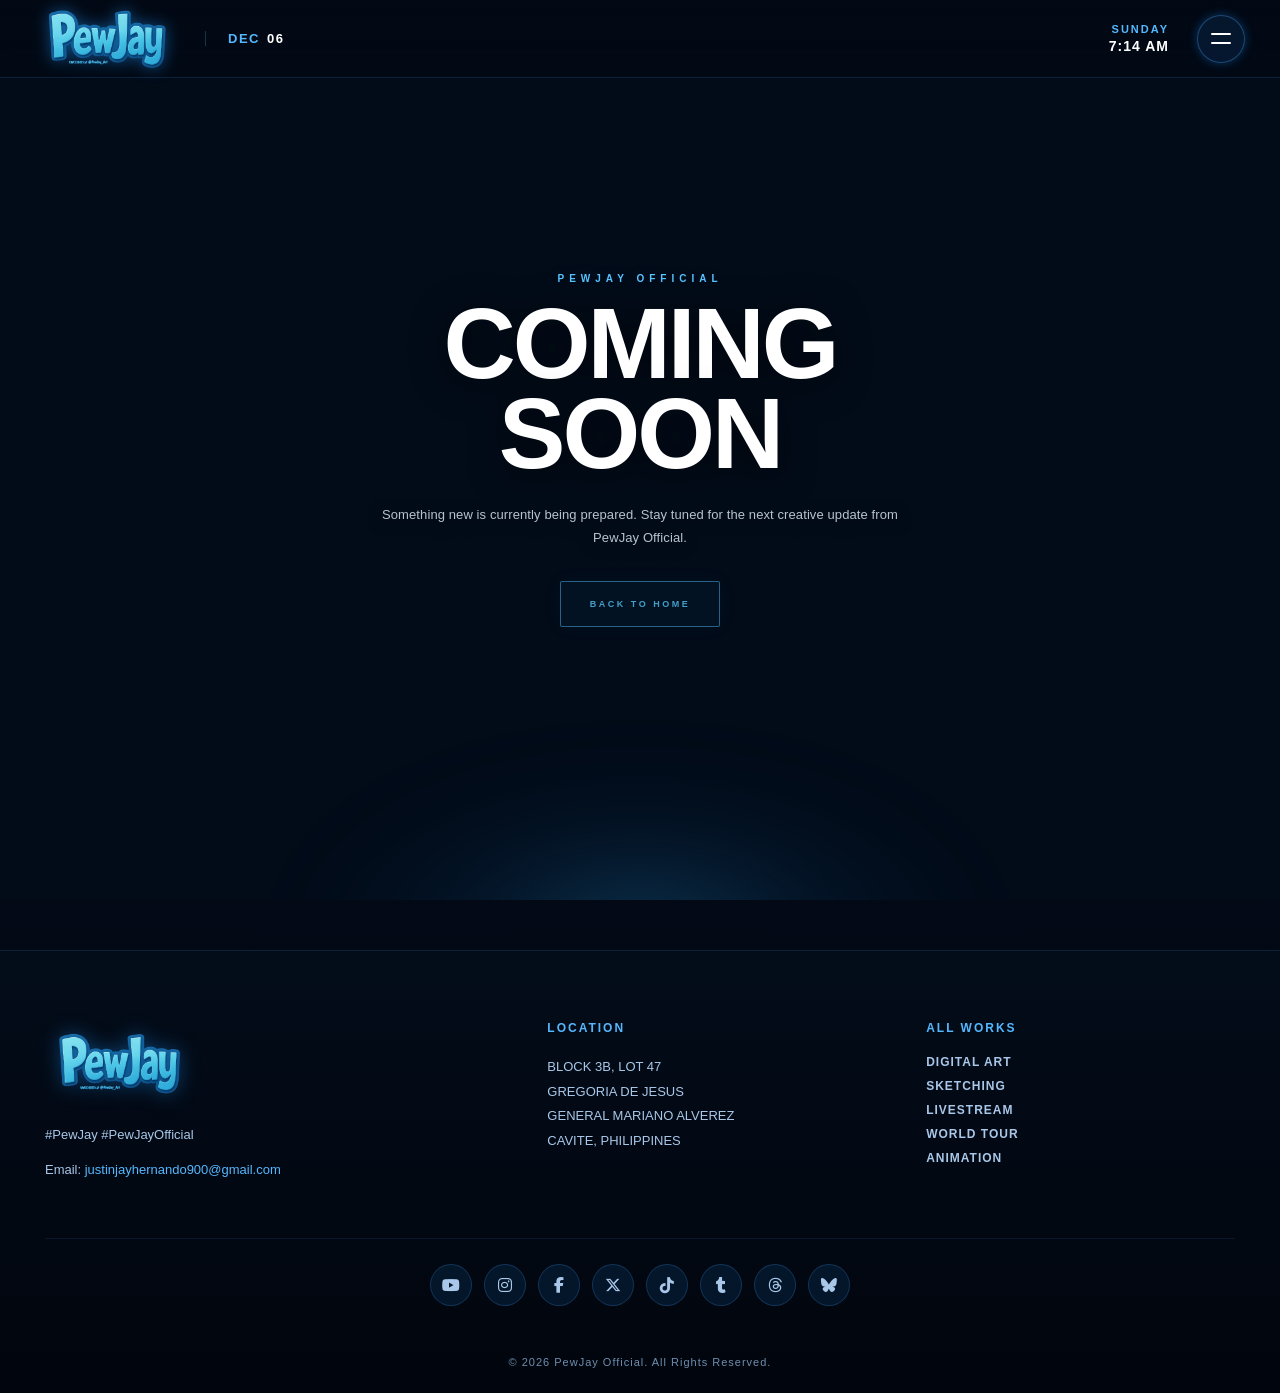
==== commit 3d8f9c5e: "WEB PUBLIC" ====
--- a/coming-soon.html
+++ b/coming-soon.html
@@ -87,9 +87,11 @@
 
         <a href="home.html">HOME</a>
         <a href="event.html">EVENTS</a>
+        <a href="news.html">NEWS</a>
         <a href="social.html">SOCIAL</a>
         <a href="posters.html">POSTERS</a>
         <a href="fans.html">FANS</a>
+        <a href="timeline.html">TIMELINE</a>
         <a href="donation.html">DONATION</a>
 
     </nav>
